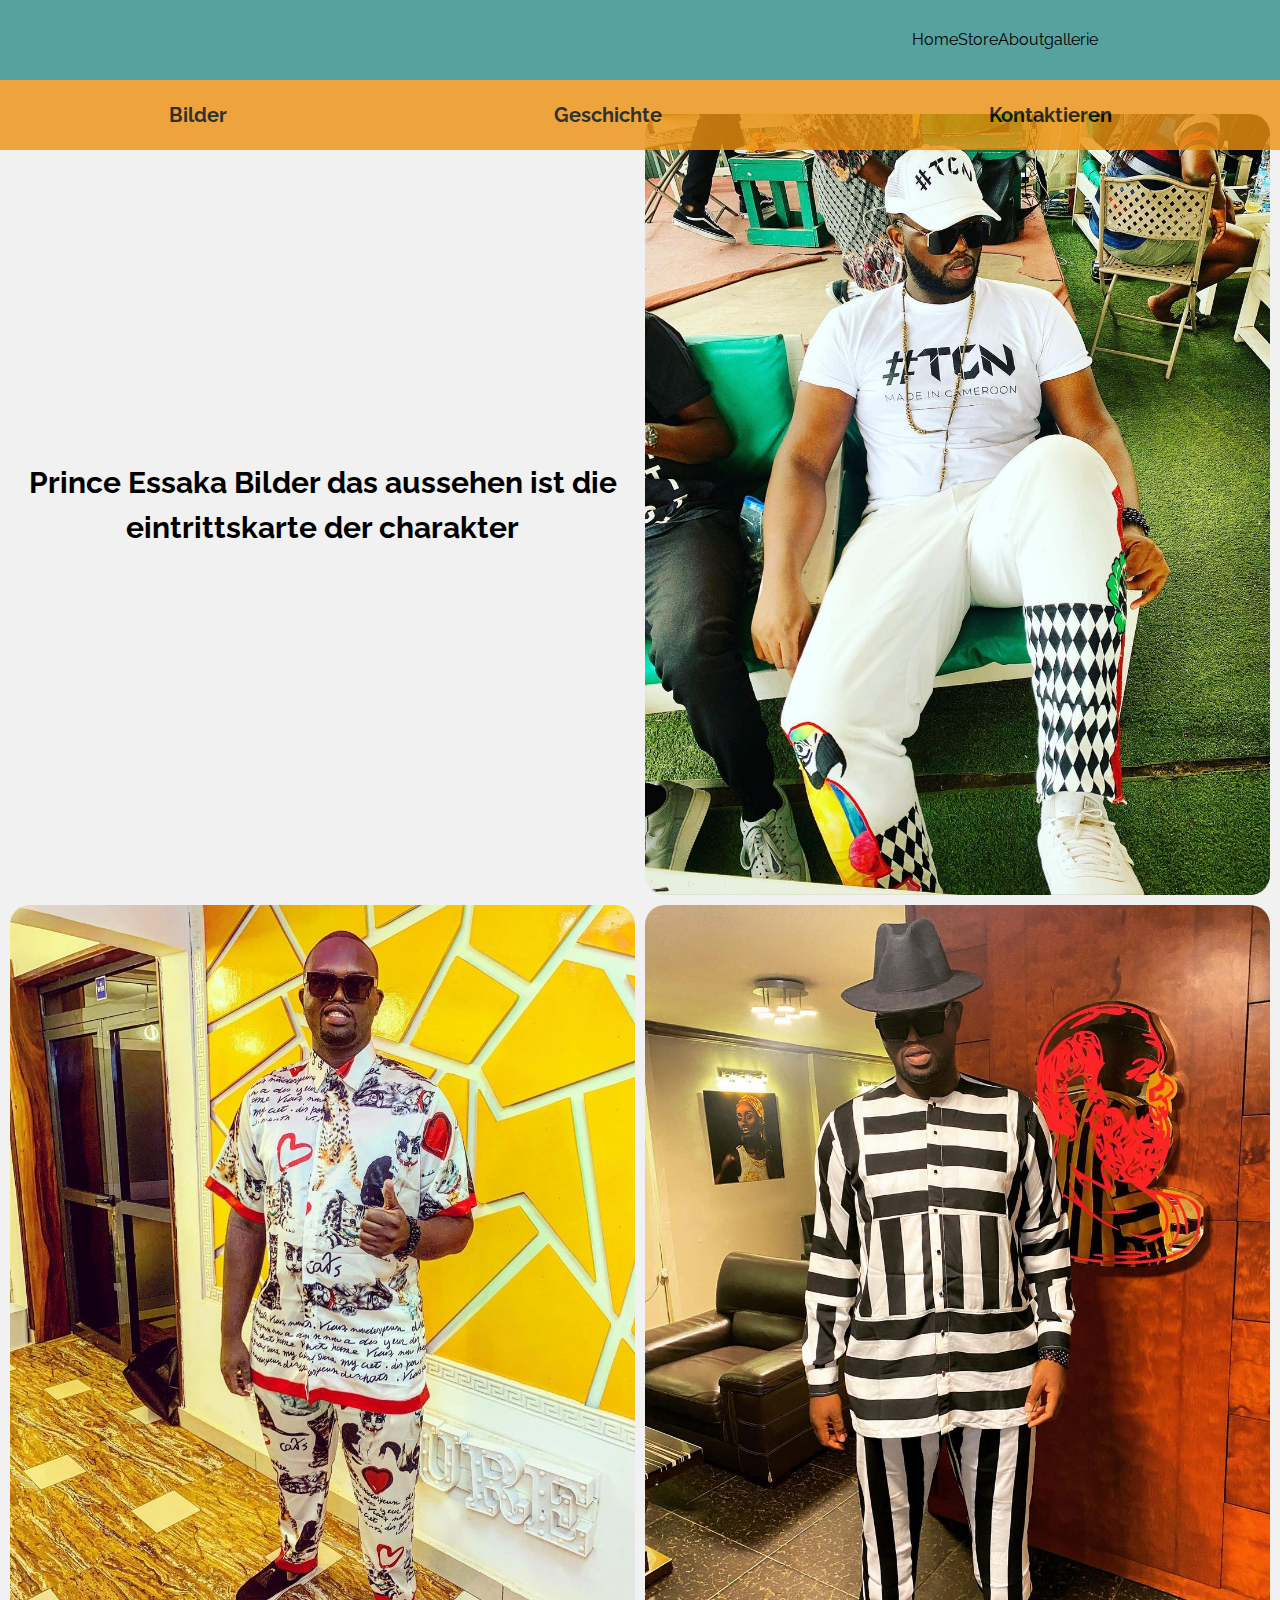
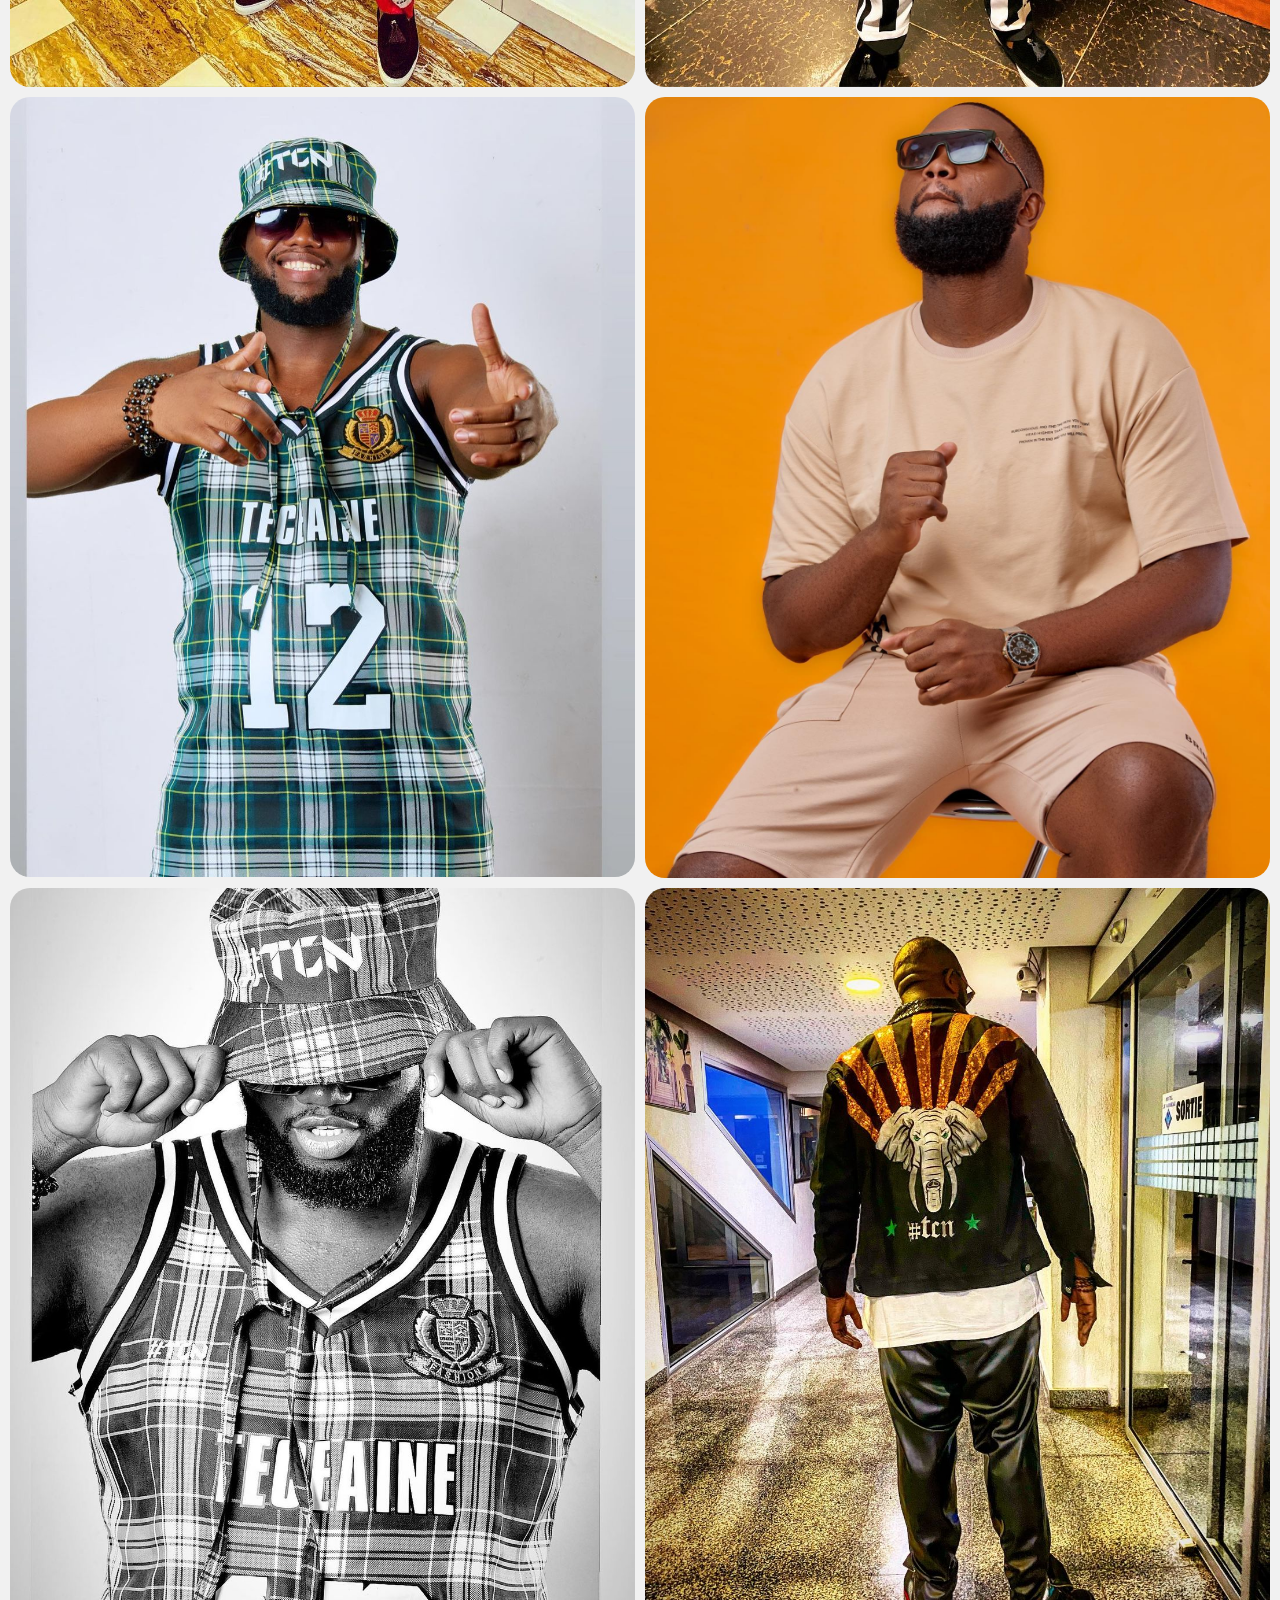
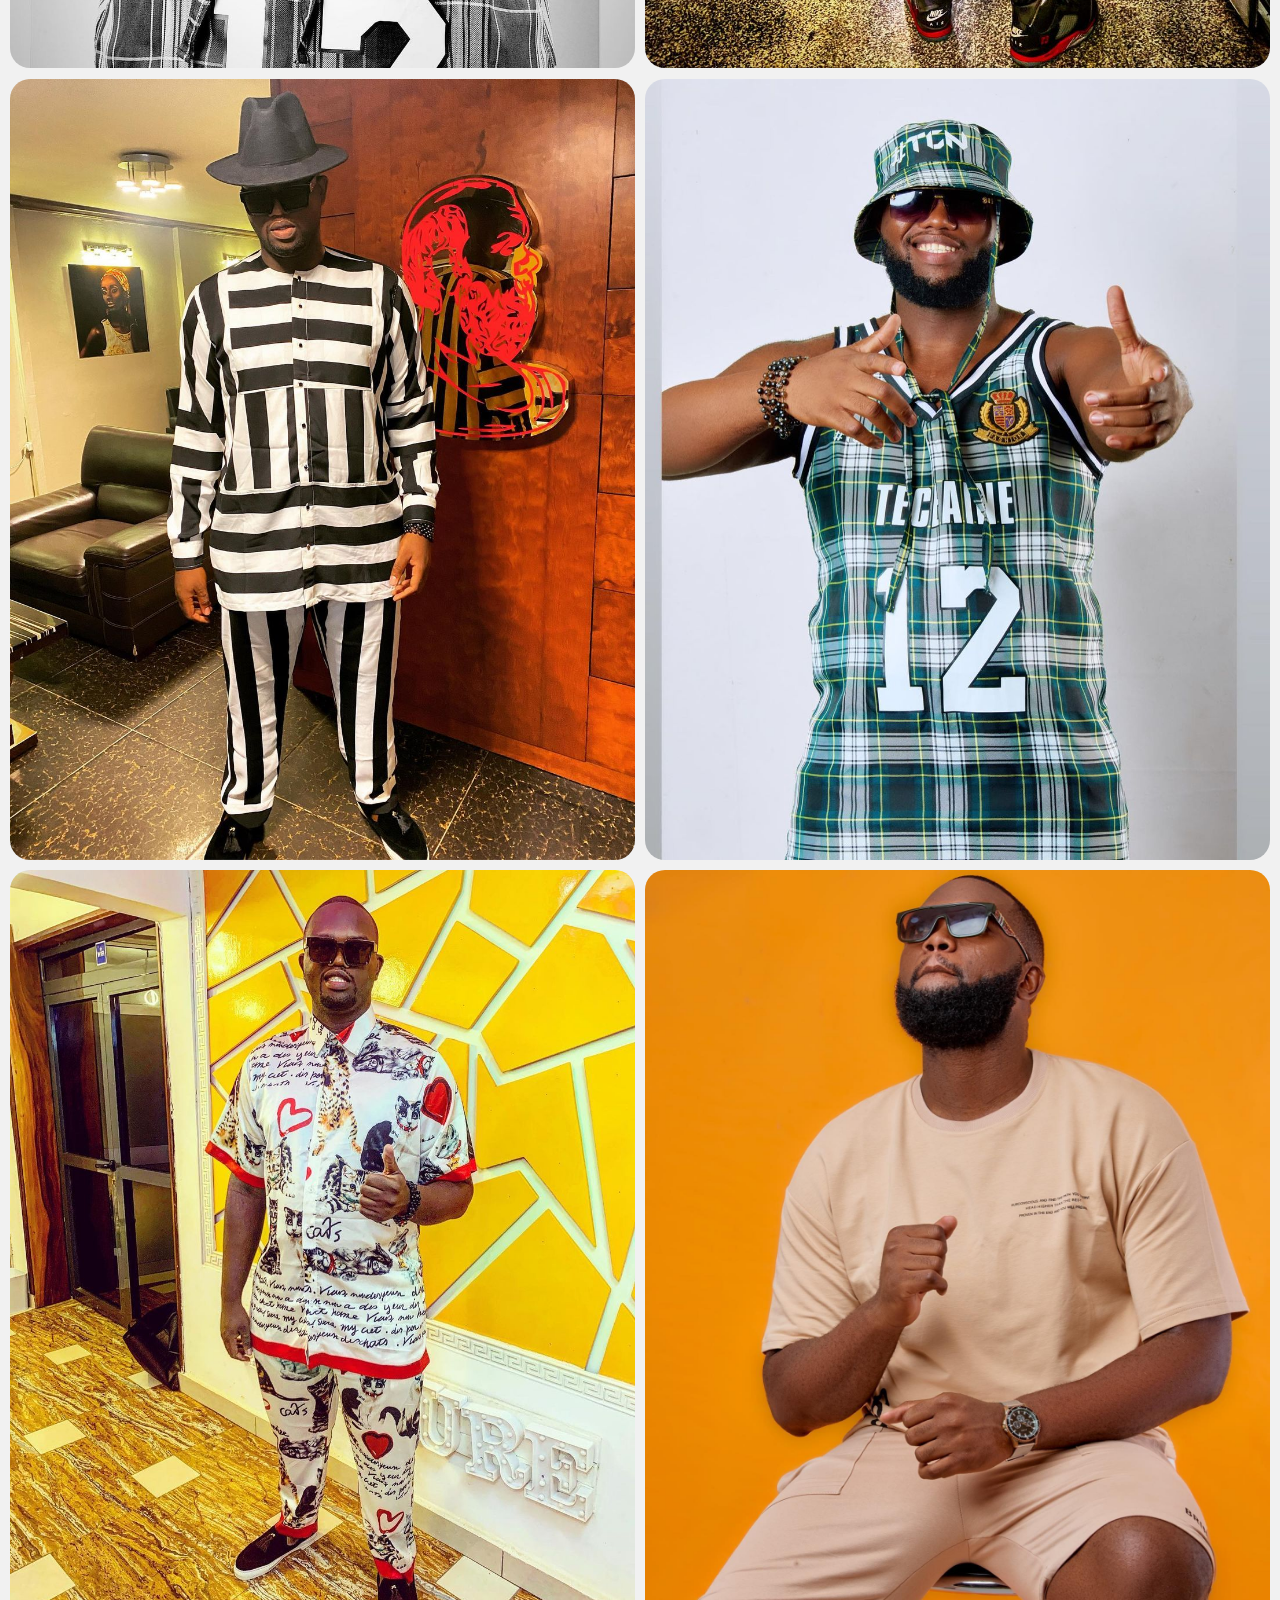
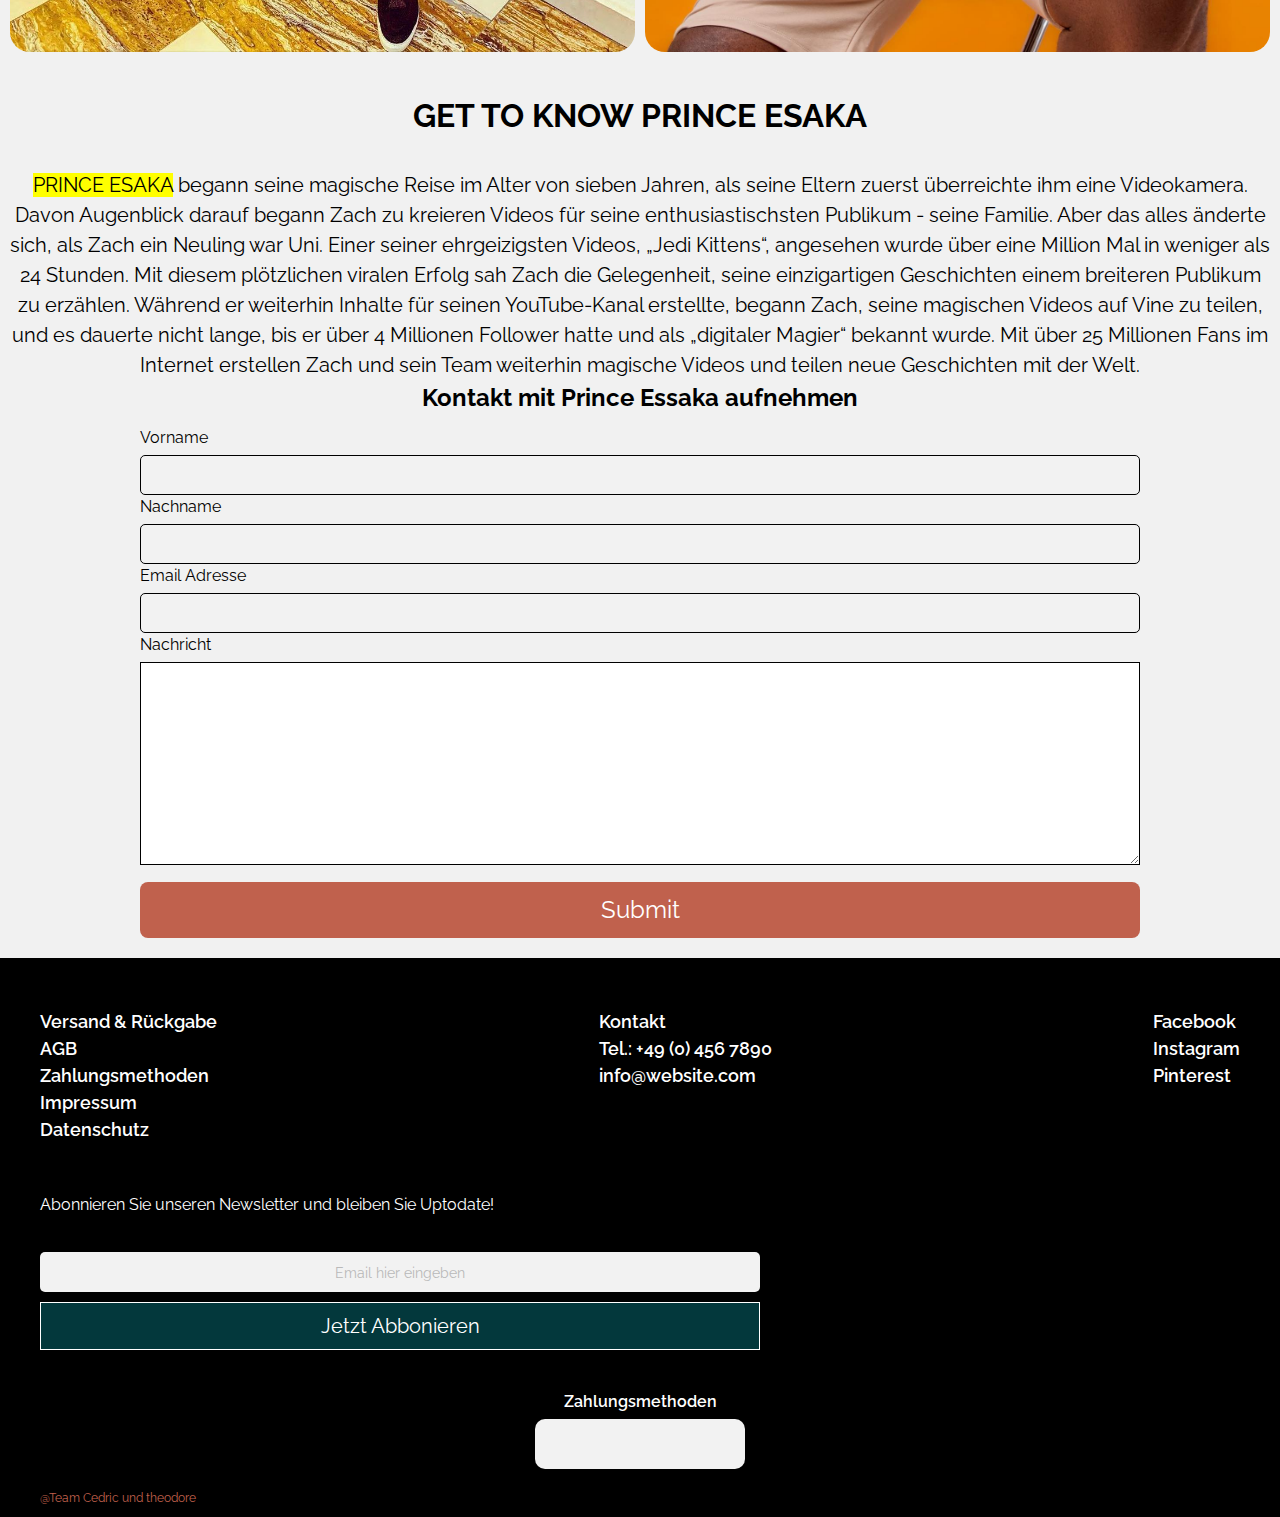
==== about.html @ e5fa183d "ma troixieme commite" ====
<!DOCTYPE html>
<html lang="en">
<head>
    <meta charset="UTF-8">
    <!-- FONT AWESOME -->
    <link rel="stylesheet" href="https://cdnjs.cloudflare.com/ajax/libs/font-awesome/6.0.0-beta3/css/all.min.css" />
    <link rel="stylesheet" href="style.css">
    <meta http-equiv="X-UA-Compatible" content="IE=edge">
    <meta name="viewport" content="width=device-width, initial-scale=1.0">
    <title>About</title>
</head>
<body>
    <!-- NAVIGATION BAR -->
    <nav>
        <div class="lindex.htmmedia/mediaplus/WhatsApp_Image_2022-06-20_at_17.20.54-removebg-preview.png" alt="">
            </a>
        </div>
        <input type="checkbox" id="checkboxClick">
        <label for="checkboxClick" class="menu-btn">
            <i class="fas fa-bars"></i>
        </label>
    <!-- NAV LINKS -->
        <ul>
            <marshall/index.html">Home</a></liStore.html">Store</a></liabout.html">About</a></ligallerie.html">gallerie</a></li>
        </ul>
    </nav>
    <div class="about-grid">
        <ul class="item nav">
            <li><a href="#bilder">Bilder</a></li>
            <li><a href="#geschichte">Geschichte</a></li>
            <li><a href="#kontakt">Kontaktieren</a></li>
        </ul>
        <div class="item first">
            <img src="/project/marshall/media/mediaplus/lui6.jpeg" alt="">
        </div>
        <div class="item bilder" id="bilder">
            <h2>Prince Essaka Bilder das aussehen ist die eintrittskarte der charakter</h2>
            <img src="media/mediaplus/l1.jpg" alt="">
            <img src="media/mediaplus/l2.jpg" alt="">
            <img src="media/mediaplus/l3.jpg" alt="">
            <img src="media/mediaplus/model8.jpg" alt="">
            <img src="media/mediaplus/lui6.jpeg" alt="">
            <img src="media/mediaplus/model9.jpg" alt="">
            <img src="media/mediaplus/model6.jpg" alt="">
            <img src="media/mediaplus/l3.jpg" alt="">
            <img src="media/mediaplus/model8.jpg" alt="">
            <img src="media/mediaplus/l2.jpg" alt="">
            <img src="media/mediaplus/lui6.jpeg" alt="">
        </div>
        <div class="item kontakt" id="kontakt">
            <div class="text" id="geschichte">
                <h1>GET TO KNOW PRINCE ESAKA</h1>
                <p>
                    <mark>PRINCE ESAKA</mark> begann seine magische Reise
                    im Alter von sieben Jahren, als seine Eltern zuerst
                    überreichte ihm eine Videokamera. Davon
                     Augenblick darauf begann Zach zu kreieren
                     Videos für seine enthusiastischsten
                     Publikum - seine Familie. Aber das alles
                     änderte sich, als Zach ein Neuling war
                     Uni. Einer seiner ehrgeizigsten
                     Videos, „Jedi Kittens“, angesehen wurde
                     über eine Million Mal in weniger als 24 Stunden. Mit diesem plötzlichen viralen Erfolg sah Zach die Gelegenheit, seine einzigartigen Geschichten einem breiteren Publikum zu erzählen. Während er weiterhin Inhalte für seinen YouTube-Kanal erstellte, begann Zach, seine magischen Videos auf Vine zu teilen, und es dauerte nicht lange, bis er über 4 Millionen Follower hatte und als „digitaler Magier“ bekannt wurde. Mit über 25 Millionen Fans im Internet erstellen Zach und sein Team weiterhin magische Videos und teilen neue Geschichten mit der Welt.
                </p>
                <h2>Kontakt mit Prince Essaka
                    aufnehmen
                </h2>
            </div>
            <div class="item formular">
                <div class="container">
                    <form>
                        <div class="form-group">
                            <label for="firstname">Vorname</label>
                            <input type="text" id="firstname" name="firstname">
                        </div>
                        <div class="form-group">
                            <label for="lastname">Nachname</label>
                            <input type="text" id="lastname" name="lastname">
                        </div>
                        <div class="form-group">
                            <label for="mail">Email Adresse</label>
                            <input type="text" id="mail" name="mail">
                        </div>
                        <div class="form-group">
                            <label for="message">Nachricht</label>
                            <textarea name="message" id="message" cols="30" rows="7"></textarea>
                        </div>
                        <button type="submit">Submit</button>
                    </form>
                </div>
            </div>
        </div>
    </div>
    <footer class="footer">
        <div class="bloc-1">
            <div class="kontakt">
                <div class="box">
                    <span>Versand & Rückgabe</span>
                    <span>AGB</span>
                    <span>Zahlungsmethoden</span>
                    <span>Impressum</span>
                    <span>Datenschutz</span>
                </div>
                <div class="box">
                    <span>Kontakt</span>
                    <span>Tel.: +49 (0) 456 7890</span>
                    <span>info@website.com</span>
                </div>
                <div class="box">
                    <span>Facebook</span>
                    <span>Instagram</span>
                    <span>Pinterest</span>
                </div>
            </div>
            <div class="mail">
                <p>Abonnieren Sie unseren Newsletter und bleiben Sie Uptodate!</p>
                <input type="text" placeholder="Email hier eingeben"><br>
                <button>Jetzt Abbonieren</button>
            </div>
            <div class="zahlungen">
                <span>Zahlungsmethoden</span>
                <ul>
                    <li>
                        <div class="icons"></div>
                    </li>
                    <li>
                        <div class="icons"></div>
                    </li>
                    <li>
                        <div class="icons"></div>
                    </li>
                </ul>
            </div>
            <span class="cp">@Team Cedric und theodore</span>
        </div>
    </footer>
</body>
</html>
---- style.css ----
/* ============ GOOGLE FONT ============ */

@import url("https://fonts.googleapis.com/css2?family=Raleway:wght@400;500;600;700&display=swap");

* {
  margin: 0 auto;
  padding: 0;
  box-sizing: border-box;
  font-family: "Raleway", sans-serif;
  line-height: 1.5em;
  max-width: 2000px;
  text-decoration: none;
  list-style-type: none;
}

/* ============ NAVBAR ============ */
nav {
  display: flex;
  /* flex-wrap: wrap; */
  width: 100%;
  height: 80px;
  align-items: center;
  /* justify-content: space-between; */
  padding: 0 48px 0 120px;
  background: #56A29E;
  position: fixed;
  z-index: 10;
}
nav .logo img{
  cursor: pointer;
  height: 100px;
  width: auto;
display: block;
}
nav .cart span,
.fa-solid{
    color: #C0614D;
    font-size: 30px;
}
nav .logo a{
    color: #D67205;
}
nav span{
    color: white;
}
nav ul {
  display: flex;
  flex-wrap: wrap;
  list-style: none;
}
nav ul li {
  margin: 0 8px;
}
nav ul li a {
  color: #f2f2f2;
  font-size: 18px;
  font-weight: 500;
  padding: 8px 16px;
  border-radius: 5px;
  letter-spacing: 2px;
  text-decoration: none;
  position: relative;
  transition: all 0.3s ease-out;
}
nav ul li a::after {
  content: "";
  position: absolute;
  left: 16px;
  bottom: 0;
  height: 3px;
  width: 55%;
  background-color: #ffffff;
  animation: navlink-bottom 0.5s ease;
  -webkit-animation: navlink-bottom 0.5s ease;
  border-radius: 2px;
  -webkit-border-radius: 2px;
  -moz-border-radius: 2px;
  -ms-border-radius: 2px;
  -o-border-radius: 2px;
  display: none;
}
nav ul li:hover a::after {
    display: block;
}
@keyframes navlink-bottom {
  from {
    width: 0%;
  }

  to {
    width: 55%;
  }
}

/* active link */

nav ul li a.active,
nav ul li a:hover {
  color: #ffffff;
}
nav ul li a.active::after,
nav ul li a:hover::after {
  display: block;
}
nav .menu-btn i {
  color: #EE9110;
  font-size: 32px;
  cursor: pointer;
  display: none;
}
input[type="checkbox"] {
  display: none;
}
@media (max-width: 1000px) {
  nav {
    padding: 0;
  }
}
/* menu anzeigen*/
@media (max-width: 920px) {
  nav .menu-btn i {
    display: block;
  }
  #checkboxClick:checked ~ .menu-btn i:before {
    content: "\f00d";
  }
  nav ul {
    position: fixed;
    top: 80px;
    right: -100%;
    padding-top: 100px;
    background: rgb(255, 255, 255);
    height: 100vh;
    width: 100%;
    text-align: center;
    display: block;
    transition: all 0.3s ease-;
  }
  #checkboxClick:checked ~ ul { 
    right: 0;
    z-index: 4;
  }
  nav ul li {
    width: 100%;
    margin: 40px 0;
  }
  nav ul li a {
    width: 100%;
    margin-right: -100%;
    display: block;
    font-size: 20px;
    transition: 0.6s;
  }
  #checkboxClick:checked ~ ul li a {
    margin-right: 0px;
  }
  nav ul li a {
    color: #000000;
    font-weight: 700;
    font-size: 24px;
  }
  nav ul li a.active,
  nav ul li a:hover {
    background: none;
    color: #e90162;
  }
}
/* ============ Header ============ */
header .titel{
    color: white;
    display: block;
    line-height: 30px;
}
header .titel .ti{
    font-size: 30px;
}
header{
    padding-top: 80px;
    height: auto;
}
/* ============ Titel SECTION ============ */
.content h1{
    font-size: 50px;
}
.content button{
    cursor: pointer;
    display: block;
    padding: 5px 10px;
    border: none;
    border-radius: 50px;
    font-weight: 600;
    margin-top: 15px;
}
.content button:hover{
    color: white;
    background-color: #56A29E;
    transition: 0.4s ease-in-out;
}
.content {
    background: url(media/mediaplus/lui4.jpeg) no-repeat;
    background-size: cover;
    text-align: center;
    height: 80vh;
    display: flex;
    align-items: center;
    justify-content: center;
    width: 100%;
    padding: 0 30px;
    color: white;
  }
  .content div {
    font-size: 53px;
    font-weight: 700;
    text-transform: capitalize;
  }
/* ============ main-indexSeite ============ */
.index-grid .none{
    display: none;
}
.index-grid .first span{
    color: #EE9110;
}
.index-grid img{
    vertical-align: middle;
}
.index-grid .flex img{
    margin-top: 25px;
}
.index-grid{
    background: #f1f1f1;
    /* background-color: #EE9110; */
    display: grid;
    grid-template-columns: 1fr;
    /* grid-template-rows: 320px 250px 200px 250px; */
    /* grid-template-rows: 1fr 1fr 400px; */
}
.index-grid .first img{
    width: 100%;
}
.index-grid .first .text{
    padding: 42px 28px;
    /* background: #EE9110; */
    margin: 0;
}
.index-grid .text1{
    background-color: #369ea5;
    color: white;
}
.index-grid .btn1{
    color: white;
    background-color: #EE9110;
    border-radius: 6px;
}
.index-grid .btn3{
    color: white;
    border-radius: 6px;
}
.index-grid .text3{
    color: white;
    background-color: #EE9110;
}
.index-grid .btn2{
    color: white;
    border-radius: 6px;
}
.index-grid .first h3{
    font-size: 21px;
}
.index-grid .first p{
    margin: 12px 0 25px;
    font-size: 12.6px;
}
.index-grid .first .bilder{
    display: grid;
    grid-template-columns: 1fr 1fr;
    gap: 10px;
    margin: 20px 0 20px;
}
.index-grid .first h4{
    padding: 10px 30px 30px;
    font-size: 20px;
    background: #56A29E;
    width: 100vw;
}
.index-grid .first .bilder img{
    height: 100px;
    object-fit: cover;
}
.index-grid a{
    color: black;
    font-size: 12.6px;
    background-color: #56A29E;
    cursor: pointer;
    padding: 8px 10px;
}
.index-grid .newsletter{
    display: flex;
    flex-direction: column;
    padding: 28px 14px;
    width: 100vw;
    margin: auto;
}
.index-grid .email-box{
    display: flex;
    align-items: center;
    justify-content: center;
}
.index-grid .form-box{
    padding: 10px;
    border-radius: 5px;
    display: flex;
    align-items: center;
    justify-content: center;
}
.index-grid .form-box input{
    font-size: 18px;
    color: #000000;
    padding: 12px 10px;
    border: none;
    outline: none;
    background: #ececec;
}
.index-grid .form-box button{
    font-size: 20px;
    color: #fff;
    padding: 10px;
    border: none;
    border-radius: 5px;
    background: #D67205;
    cursor: pointer;
    transition: .03s;
    margin: 15px 0;
}
/* ============ Footer ============ */
footer{
    color: white;
    background: black;
}
footer .bloc-1{
    display: flex;
    flex-direction: column;
    padding: 30px 0 0 0;
}footer .kontakt span{
    display: block;
}
footer .kontakt{
    display: flex;
    flex-direction: column;
    margin: 0 40px;
}
footer .kontakt .box{
    margin: 20px 0;
    justify-content: flex-start;
    display: block;
    font-weight: 600;
}
footer input{
    padding: 8px;
    width: 100%;
    border: 2px solid white;
    background: inherit;
    color: white;
    font-size: 17px;
    margin: 35px 0 10px 0;
}
footer button{
    padding: 8px;
    width: 100%;
    margin-bottom: 40px;
}
footer .mail{
    margin: 0 40px;
}
footer .cp{
    margin: 0 0 10px 40px;
    font-size: 12px;
    color: #C0614D;
}
footer .zahlungen ul{
    background: #f2f2f2;
    margin: 0 0 20px 0;
    border-radius: 10px;
}
footer .zahlungen span{
    text-align: center;
    display: block;
    color: white;
    font-weight: 600;
    margin: 0 0 5px 0;
}
footer .zahlungen ul{
    display: flex;
    flex-direction: row;
}
footer .zahlungen .icons:first-child{
    background: url(/project/marshall/media/Icons_Zahlunng/paypal.png);
    height: 50px;
    width: 50px;
    background-size: cover;
    margin: 0 10px;
}

.main-grid .bloc1{
    min-height: 300px;
}
.main-grid .bloc1 .bg-image {
    position: relative;
    background: #333
      url("/media/taras-chernus-7yKhUCkGzGM-unsplash.jpg");
    background-position: center;
    background-repeat: no-repeat;
    background-size: cover;
    width: 100%;
    height: 300px;
  }

  #sectionAa{
      padding: 2em 1em 1em;
  }
  #sectionBb{
      padding: 2em 1.9em 1em;
      text-align: center;
  }
  #sectionAa ul {
    list-style: none;
    margin: 0;
    padding: 0;
  }
  #sectionAa li {
    margin-bottom: 1em;
    background: #fff;
    color: #333;
  }
  hr{
      width: 20%;
      border: 1px solid black;
  }
  
  .karte-content {
    padding: 1.5em;
  }
  #sectionAa img, 
  #sectionBb img, 
  #sectionc img{
    display: block;
    width: 100%;
    height: auto;
    border-radius: 10px;
  }
  #sectionBb button{
      padding: 10px;
      width: 80%;
      background: #03383C;
      color: white;
      font-size: 20px;
      letter-spacing: 2px;
      cursor: pointer;
      border: none;
      border-radius: 10px;
  }
  /* #sectionBb img:hover{
    transform: scale(1.3);
  } */

  #sectionBb .item-content{
      margin: 0 0 25px 0;
  }

/* -- section C -- */
#sectionc .titel{
    padding: 1.5em 1.8em;
    width: 100%;
    font-size: 23px;
    text-transform: uppercase;
    font-weight: 600;
    text-align: center;
    color: white;
    background-color: #03383C;
}
#sectionc span{
    color: #C0614D;
}
#sectionc a{
    color: white;
}
#sectionc .none{
    display: none;
}

/* ============ shop ============ */
.box-shop{
    background-color: #f1f1f1;
    display: grid;
    grid-template-columns: 1fr;
    text-align: center;
    padding: 120px 5px 0 5px;
}
.box-shop .item img{
    height: 400px;
    width: auto;
    text-align: center;
    object-fit: cover;
    width: 100%;
    cursor: pointer;
}
.box-shop .item:last-child{
    padding: 13px;
    background-color: #03383C;
    color: white;
    font-weight: 600;
    letter-spacing: 1px;
}
.box-shop .item span{
    color: #C0614D;
}
/* ============ About ============ */
.about-grid .item{
    background-color: #f1f1f1;
}
.about-grid{
    padding-top: 80px;
    display: block;;
}
.about-grid .nav{
    display: flex;
    padding: 20px 5px;
    font-weight: 600;
    font-size: 20px;
    position: fixed;
    width: 100%;
    background-color: #EE9110;
    opacity: 0.8;
}
.about-grid a{
    color: black;
    cursor: pointer;
}
.about-grid .text{
    text-align: center;
    padding: 10px;
}
.about-grid .text h1{
    margin-top: 20px;
}
.about-grid .text p{
    font-size: 20px;
    margin-top: 30px;
}
.about-grid label{
    color: black;
}
.about-grid .formular{
    padding: 0 15px;
}
.about-grid .formular input{
    width: 70%;
}
.about-grid .formular{
    padding: 0 15px;
}
.about-grid .form-group input,
.about-grid .form-group textarea,
.about-grid  select{
    width: 100%;
    padding: 6px;
    font-size: 18px;
    border: 1px solid black;
    margin-top: 5px;
}
.about-grid textarea{
    resize: vertical;
}
.about-grid button[type="submit"]{
    width: 100%;
    border: none;
    outline: none;
    font-size: 24px;
    padding: 10px;
    background-color: #C0614D;
    color: white;
    border-radius: 8px;
    margin-top: 10px;
    margin-bottom: 20px;
}
.about-grid .first img{
    height: auto;
    width: 100%;
}
.about-grid .bilder{
    display: flex;
    flex-direction: column;
    padding: 10px;
}
.about-grid .bilder img{
    height: auto;
    width: 100%;
    max-width: 100%;
    margin: 10px auto;
    border-radius: 20px;
}
.about-grid .bilder h2{
    margin: 20px auto;
    display: block;
}

/* shop Seite */
.container-shop-titel .item1{
    font-size: 50px;
    font-weight: 600;
    display: block;
    margin: 2px 0 0 0;
    padding: 30px;
    text-align: center;
}
.container-shop-titel{
    background-color: rgb(161, 161, 86);
    height: 600px;
    padding-top: 220px;
}
.container-shop{
    padding-top: 120px;
    padding: 120px 10px 0 10px;
    color: black;
}
.container-shop h2{
    display: block;
    text-align: center;
    text-transform: uppercase;
    margin-bottom: 30px;
}
.container-shop .shop-items{
    display: grid;
    grid-template-columns: 1fr;
    grid-template-rows: repeat(4,1fr);
    gap: 5px;
}
.container-shop .shop-item img{
    height: 350px;
    width: 100%;
    max-width: 101%;
    object-fit: cover;
    border-radius: 10px;
}
.shop-item .shop-item-price,
.shop-item .shop-item-name{
    text-align: center;
    display: block;
    margin: 10px 0;
    font-weight: 600;
}
.container-shop .shop-item-button,
.btn-purchase{
    display: block;
    padding: 8px 15px;
    background-color: #C0614D;
    border: none;
    border-radius: 10px;
    cursor: pointer;
    margin-bottom: 15px;
    margin-top: 5px;
}
.cart-row{
    display: flex;
}
.cart-item {
    width: 45%;
}
.cart-header {
    font-weight: bold;
    font-size: 1.25em;
    color: #333;
}
.cart-total{
    display: block;
    text-align: center;
    margin: 20px;
}
.cart-column {
    display: flex;
    align-items: center;
    border-bottom: 1px solid black;
    margin-right: 1.5em;
    padding-bottom: 10px;
    margin-top: 10px;
}
.cart-quantity {
    width: 30%;
}
.container-shop .box a{
    color: white;
}
.container-shop .box{
    display: block;
    background-color: #06545a;
    color: #fff;
    padding: 5px 0;
    font-size: 20px;
    margin-top: 15px;
    margin-bottom: 15px;
    max-width: 45%;
    border-radius: 10px;
}
.box-shop .item{
    margin-bottom: 20px;
}
.box-shop .item hr{
    margin-top: 5px;
    margin-bottom: 5px;
}
.box-shop .item span{
    display: block;
    margin-bottom: 5px;
    font-weight: 600;
}
.box-shop button{
    display: block;
    cursor: pointer;
    background-color: #C0614D;
    padding: 8px 15px;
    border: none;
    border-radius: 10px;
    font-weight: 600;
}

#body-store{
    background-color: #f1f1f1;
}
.container-shop-backgr{
    background-color: #b9d3d4;
}
/* gallerie */

/* a propos */
.content-large3{
    display: flex;
}
.content-large3 .content{
    padding: 5px;
    color: white;
    font-size: 10px;
    height: 100%;
    background-color: #037981;
}

/* chekout */
.checkout-body{
    height: 100vh;
    width: 100%;
    display: flex;
    justify-content: center;
    align-items: center;
    flex-direction: column;
    padding: 500px 10px 350px 10px;
}
.step-check{
    background-color: rgb(0, 132, 255);
    height: 30px;
    width: 30px;
    border-radius: 30px;
    margin-bottom: 1rem;
    position: relative;
    background-position: center;
    background-repeat: no-repeat;
    background-size: 60%;
}
.progress-step-container:nth-of-type(3) .step-check::after{
    display: none;
}
.progress-step-container:nth-of-type(3) .step-check{
    background-image: none;
    background-color: white;
    border: 2px solid grey;
}
.progress-step-container:nth-of-type(2) .step-check::after{
    background-color: grey;
    display: none;
}
.progress-step-container:nth-of-type(2) .step-check{
    background-image: none;
    background-color: white;
    border: 2px solid rgb(0, 132, 255);
}
.step-check::after{
    content: "";
    width: 15vw;
    height: 2px;
    background-color: inherit;
    position: absolute;
    top: 50%;
    right: 0;
    transform: translateX(100%) translateY(-50%);
    display: none;
}
.form-container{
    width: 60%;
    margin-top: 6rem;
    display: flex;
    justify-content: flex-start;
    align-items: flex-start;
    flex-direction: column;
    text-align: center;
}
.form-title{
    font-size: 20px;
    display: block;
    text-align: center;
    margin-bottom: 2.5rem;
    font-weight: 600;
    opacity: 0.8;
}
.checkout-form{
    display: flex;
    justify-content: center;
    align-items: flex-start;
    flex-direction: column;
    width: 100%;
}
.input-line{
    display: flex;
    justify-content: center;
    align-items: flex-start;
    flex-direction: column;
    margin-bottom: 1rem;
    width: 100%;
}
label{
    font-size: 16px;
    color: rgb(102, 98, 98);
    margin-bottom: 0.5rem;
}
input[type="text"]{
    width: 100%;
    height: 40px;
    padding: 0 10px;
    background-color: #f2f2f2;
    border-radius: 5px;
    border: none;
    font-size: 18px;
}
input[type="text"]::placeholder{
    font-size: 14px;
    color: #b9b9b9;
}
.step-title{
    color: grey;
}
.input-container{
    display: flex;
    justify-content: space-between;
    align-items: center;
    width: 100%;
}
.input-container .input-line{
    width: 48%;
}
input[type="button"]{
    background-color: #03383C;
    color: white;
    font-weight: 500;
    font-size: 18px;
    height: 50px;
    padding: 0 30px;
    border: none;
    border-radius: 5px;
    cursor: pointer;
    margin-bottom: 40px;
    margin-top: 10px;
}
input[type="button"]:hover{
    background-color: #037981;
    transition: ease-in-out;
}
/* kontakt  */
.kontakt-grid{
    display: grid;
    grid-template-columns: 1fr;
    padding-top: 80px;
}
.kontakt-grid h1{
    margin-top: 25px;
    text-align: center;
}
.kontakt-grid p{
    margin-bottom: 25px;
}
.kontakt-grid .bilds{
    padding-bottom: 40px;
    text-align: center;
}
.kontakt-grid .btn{
    border: none;
    padding: 12px;
    background-color: #369ea5;
    border-radius: 10px;
}
.kontakt-grid .bg-image{
    background: #333 url(/media/mountain-7279430_1920.jpg);
    background-position: center;
    background-repeat: no-repeat;
    background-size: cover;
    width: 100%;
    height: 270px;
    position: absolute;
    z-index: -1;
}
.kontakt-grid .bilds h1,a{
    color: white;
    font-weight: 700;
    margin-top: 50px;
}
.kontakt-grid .form a{
    color: black;
}
.kontakt-grid .form p{
    color: black;
}
.kontakt-grid .form{
    padding: 10px;
}
.kontakt-grid .form h3{
    margin-top: 30px;
}
/* gallerie icons */
.gallerie-grid{
    padding-top: 80px;
    /* background-color: #fff2e1; */
}
.gallerie-grid ul{
    display: flex;
    justify-content: space-around;
}
.gallerie-grid .icons a{
    font-size: 40px;
    margin: 50px 0;
    cursor: pointer;
}
.fa-youtube{
    color: red;
}
.fa-facebook-f{
    color: rgb(62, 62, 163);
}
.fa-twitter{
   color: rgb(163, 163, 228);
}
.fa-instagram{
   color: rgb(58, 6, 110);
}
.gallerie-grid .icons hr{
    width: 90%;
    opacity: 0.3;
}
.gallerie-grid .container{
    width: 100%;
    /* background: #1c99a1; */
    margin: 80px auto;
}
.gallerie-grid .container h1{
    padding: 0 0 40px 0;
    text-align: center;
    /* color: #fff; */
    color: black;
}
.gallerie-grid .feature-img{
    width: 90%;
    margin: auto;
    position: relative;
    border-radius: 6px;
    overflow: hidden;
}
.small-img-row{
    margin-left: 100px;
}
.small-img-row{
    display: flex;
    background: #efefef;
    margin: 20px auto;
    align-items: center;
    border-radius: 6px;
    overflow: hidden;
    width: 90%;
    /* flex-direction: column;
    text-align: center; */
}
.small-img{
    position: relative;
    height: 97px;
}
.small-img img{
    width: 150px;
}
.small-img-row p{
    margin-left: 20px;
    color: #707070;
    font-weight: 600;
    font-size: 15px;
    line-height: 22px;
}
.gallerie-grid .row{
    padding-bottom: 10px;
}
.gallerie-grid .play-btn{
    width: 60px;
    position: absolute;
    left: 50%;
    top: 50%;
    transform: translate(-50%,-50%);  /* https://www.w3schools.com/cssref/css3_pr_transform.asp */
    cursor: pointer;
}
.small-img .play-btn{
    width: 35px;
}
.video-player{
    width: 95%;
    position: absolute;
    left: 50%;
    top: 50%;
    transform: translate(-50%,-50%);  /* https://www.w3schools.com/cssref/css3_pr_transform.asp */
    cursor: pointer;
    margin-top: 50vh;
}
.close-btn{
    position: absolute;
    top: 10px;
    right: 10px;
    width: 30px;
    cursor: pointer;
}

::-webkit-scrollbar{
    width: 20px;
}
::-webkit-scrollbar-track{
    background: #EE9110;
}
::-webkit-scrollbar-thumb{
    background: #56A29E;
}


/* Media Querie */
.gallerie-grid{
    background-color: #d8c0a8;
}
@media (min-width: 800px) {
    .index-grid .newsletter{
        display: flex;
        flex-direction: row;
        align-items: center;
    }
    .index-grid .newsletter h3{
        font-size: 25px;
    }
    .index-grid .flex img{
        margin: 0 10px;
    }
    .index-grid .first .bilder{
        gap: 5px;
        grid-template-columns: 1fr 1fr 1fr 1fr;
        grid-template-rows: 1fr;
    }
    .index-grid .first p{
        font-size: 12px;
        font-weight: 600;
    }
    .index-grid .first h4{
        font-size: 25px;
        padding: 10px 30px 25px;
        text-align: center;
        color: white;
    }
    .index-grid .first .recht{
        padding: 15px;
    }
    .index-grid .first3{
        display: flex;
    }
    .index-grid .first2 img{
        height: auto;
    }

    .gallerie-grid .col{
        flex-basis: 50%;
        min-width: 250px;
    }
    .gallerie-grid .row{
        display: flex;
        align-items: center;
        /* flex-wrap: wrap; */
    }
    .about-grid .bilder h2{
        /* margin-top: 150px; */
        margin: auto 0;
        text-align: center;
        font-size: 30px;
    }
    .about-grid .bilder img{
    margin: 0;
    }
    .about-grid .bilder{
        display: grid;
        grid-template-columns: 1fr 1fr;
        grid-template-rows: 1fr 1fr 1fr 1fr;
        gap: 10px;
    }
    .about-grid form{
        width: 80%;
    }
    /* article */
    .titel button{
        padding: 10px 20px;
    }
    .article{
        display: grid;
        grid-template-columns: 1fr 1fr;
        grid-template-rows: repeat(2,550px);
        gap: 10px;
        padding: 0 10px;
        margin-top: 40px;
        width: 100%;
        padding-bottom: 20px;
    }
    .article button{
        padding: 8px 30px;
        font-weight: 600;
    }
    /* checkout */
    .progress-checkout-container{
        display: flex;
        flex-direction: row;
    }
    .step-check{
        margin: 0 80px;
    }
    .step-title{
        text-align: center;
        display: block;
        margin-top: 10px;
    }   
    .checkout-body{
        padding: 10px 10px 0px 10px;
    }
    input[type="button"]{
        margin-top: 40px;
        margin-bottom: 40px;
    }

    .content-large3 .content{
        height: 168%;
        font-size: 20px;
    }
    nav {
        padding: 0;
    }
    nav .logo {
        margin: 0 80px;
    }
    #sectionBb button{
        padding: 10px;
        width: 50%;
        cursor: pointer;
    }
    #sectionBb button{
        background-color: #C0614D;
        color: wh   ite;
    }
    #sectionBb button a{
        color: white;
    }
    #sectionBb button:hover{
        background-color: #03383C;
        border: 1px solid white;
        color: white;
        transition: 0.6s ease-in-out;
    }
    #sectionAa img, 
    #sectionBb img{
      display: block;
      width: 90%;
      height: auto;
      border-radius: 10px;
    }
    #sectionAa .karte-content p{
        margin: 15px;
        font-weight: 600;
    }
    #sectionc .titel{
        min-height: 250px;
        font-size: 40px;
    }
    #sectionc .img{
        display: flex;
        flex-direction: row;
    }

    /* Footer */
    footer .kontakt{
        display: flex;
        flex-direction: row;
        justify-content: space-between;
        margin-bottom: 30px;
        font-size: 18px;
    }
    .mail input,
    .mail button{
        width: 60%;
        text-align: center;
    }
    .mail button{
        font-size: 20px;
        cursor: pointer;
        background: #03383C;
        color: white;
        border: 1px solid white;
    }
    hr{
        width: 10%;
        border: 1px solid white;
    }
    .main-grid{
        background-color: #06545a;
        color: white;
    }
    .karte{
        background: #06545a;
        color: white;
    }
    .main-grid .bloc1{
        display: flex;
        flex-direction: column;
    }
    .main-grid #sectionAa ul{
        display: flex;
        flex-direction: row;
    }
    .karte {
        padding: 1.5em;
        height: 21vh;
      }
    .box-shop{
        grid-template-columns: 1fr 1fr;
        grid-template-rows: repeat(7, 1fr);
        gap: 10px;
        padding: 0 10px;
        padding-top: 120px;
    }
    .box-shop .item:last-child{
        grid-column: 1 / 3;
        grid-row: 7 / 8;
        padding: 80px;
        font-size: 25px;
        text-align: center;
    }
    .box-shop .item-content{
        position: relative;
    } 
    .box-shop hr{
        width: 10%;
        border: 1px solid  black;
    }
    .container-shop .shop-items{
        display: grid;
        grid-template-columns: 1fr 1fr;
        grid-template-rows: repeat(3,1fr);
        gap: 5px;
    }
    .menu-btn .fa-bars{
        position: absolute;
        right: 100px;
        top: 35px;
    }
}
@media (min-width: 1000px){
    .index-grid .newsletter{
        width: 100vw;
        
    }
    .index-grid .first .bilder{
        gap: 5px;
        grid-template-columns: repeat(5,1fr);
        grid-template-rows: 1fr;
    }
    .index-grid .first2{
        display: grid;
        grid-template-columns: 1fr 1fr ;
        grid-template-rows: 1fr;
    }
    .index-grid .first .flex{
        display: flex;
        flex-direction: column;
        justify-content: space-around;
    }
    .content .titel h1{
        font-size: 120px;
    }
    .content .titel .ti{
        font-size: 40px;
    }
    .titel button{
        padding: 15px 40px;
        font-size: 20px;
    }
    .article{
        display: grid;
        grid-template-columns: 1fr 1fr;
        grid-template-rows: repeat(2,670px);
        padding: 0 10px;
    }    
    .content .titel h1{
        font-size: 120px;
    }
    .content .titel .ti{
        font-size: 40px;
    }
    .titel button{
        padding: 15px 40px;
        font-size: 20px;
    }
    .article{
        display: grid;
        grid-template-columns: 1fr 1fr;
        grid-template-rows: repeat(2,670px);
        padding-bottom: 20px;
    }
    .article button{
        padding: 8px 30px;
        margin-top: 10px;
    }
    .karte-content {
        padding: 1.5em 1.5em 1.5em 2.1em;
    }
    .main-grid .bloc1{
        display: flex;
        flex-direction: column;
    }
    .main-grid #sectionAa ul{
        display: flex;
        flex-direction: row;
    }
    .karte {
        padding: 1.5em;
        height: 21vh;
      }
      #sectionBb .item-content{
        margin-top: 30px;
    }
    .container-shop .shop-items{
        display: grid;
        grid-template-columns: 1fr 1fr 1fr;
        grid-template-rows: repeat(2,1fr);
        gap: 10px;
    }
}
@media (min-width: 1200px){
    .article{
        display: grid;
        grid-template-columns: 1fr 1fr;
        grid-template-rows: repeat(2,810px);
        padding: 0 10px;
    } 
    #sectionBb .item{
        margin-top: 100px;
    }
    .box-shop{
        grid-template-columns: 1fr 1fr 1fr;
        grid-template-rows: repeat(5, 1fr);
        gap: 10px;
    }
    .box-shop .item:last-child{
        grid-column: 1 / 4;
        grid-row: 5 / 6;
        padding: 50 auto;
        font-size: 30px;
    }
}
@media (min-width: 1870px){
    #sectionBb .item{
        margin-top: 500px;
    }
}
@media (min-width: 1300px){
    .article{
        display: grid;
        grid-template-columns: 1fr 1fr;
        grid-template-rows: repeat(2,870px);
        padding: 0 10px;
    } 
}
@media (min-width: 1100px){
    #sectionBb .item{
        margin-top: 50px;
    }
}
@media (min-width: 1500px){
    .index-grid .newsletter{
        max-width: 70vw;
        padding: 0 40px;
    }
    .index-grid .first p{
        font-size: 25px;
    }
    .index-grid .first h3{
        font-size: 28px;
    }
    .index-grid .first h4{
        font-size: 35px;
    }
    .index-grid .first a{
        padding: 13px 17px;
    }
    .about-grid .bilder h2{
        width: 80%;
    }
    .about-grid .bilder{
        display: grid;
        grid-template-columns: 1fr 1fr 1fr;
        grid-template-rows: 1fr 1fr 1fr;
        gap: 10px;
    }
    .about-grid .text{
        width: 80%;
    }
    #sectionBb .item{
        margin-top: 130px;
    }
    .article{
        display: grid;
        grid-template-columns: 1fr 1fr;
        grid-template-rows: repeat(2,990px);
        padding: 0 10px;
    }     
    .progress-checkout-container{
        margin-top: 90px;
    }

}
@media (min-width: 2000px){
    .karte-content {
        padding: 1.5em 1.5em 1.5em 5.1em;
      }
      .main-grid .bloc1{
        display: flex;
        flex-direction: column;
    }
    .main-grid #sectionAa ul{
        display: flex;
        flex-direction: row;
    }
    .karte {
        padding: 1.5em;
        font-size: 25px;

      }
      #sectionBb .item{
          margin-top: 250px;
      }
      .content div {
        font-size: 90px;
        font-weight: 700;
        text-transform: capitalize;
      }
      .main-grid .bloc1 .bg-image {
        height: 600px;
      }
      #sectionBb{
        padding: 2em 1.9em 1em;
        text-align: center;
        font-size: 30px;
    }
    #sectionBb .item-content{
        margin-top: 30px;
    }
    .article{
        display: grid;
        grid-template-columns: 1fr 1fr;
        grid-template-rows: repeat(2,1350px);
        padding: 0 10px;
    }
}
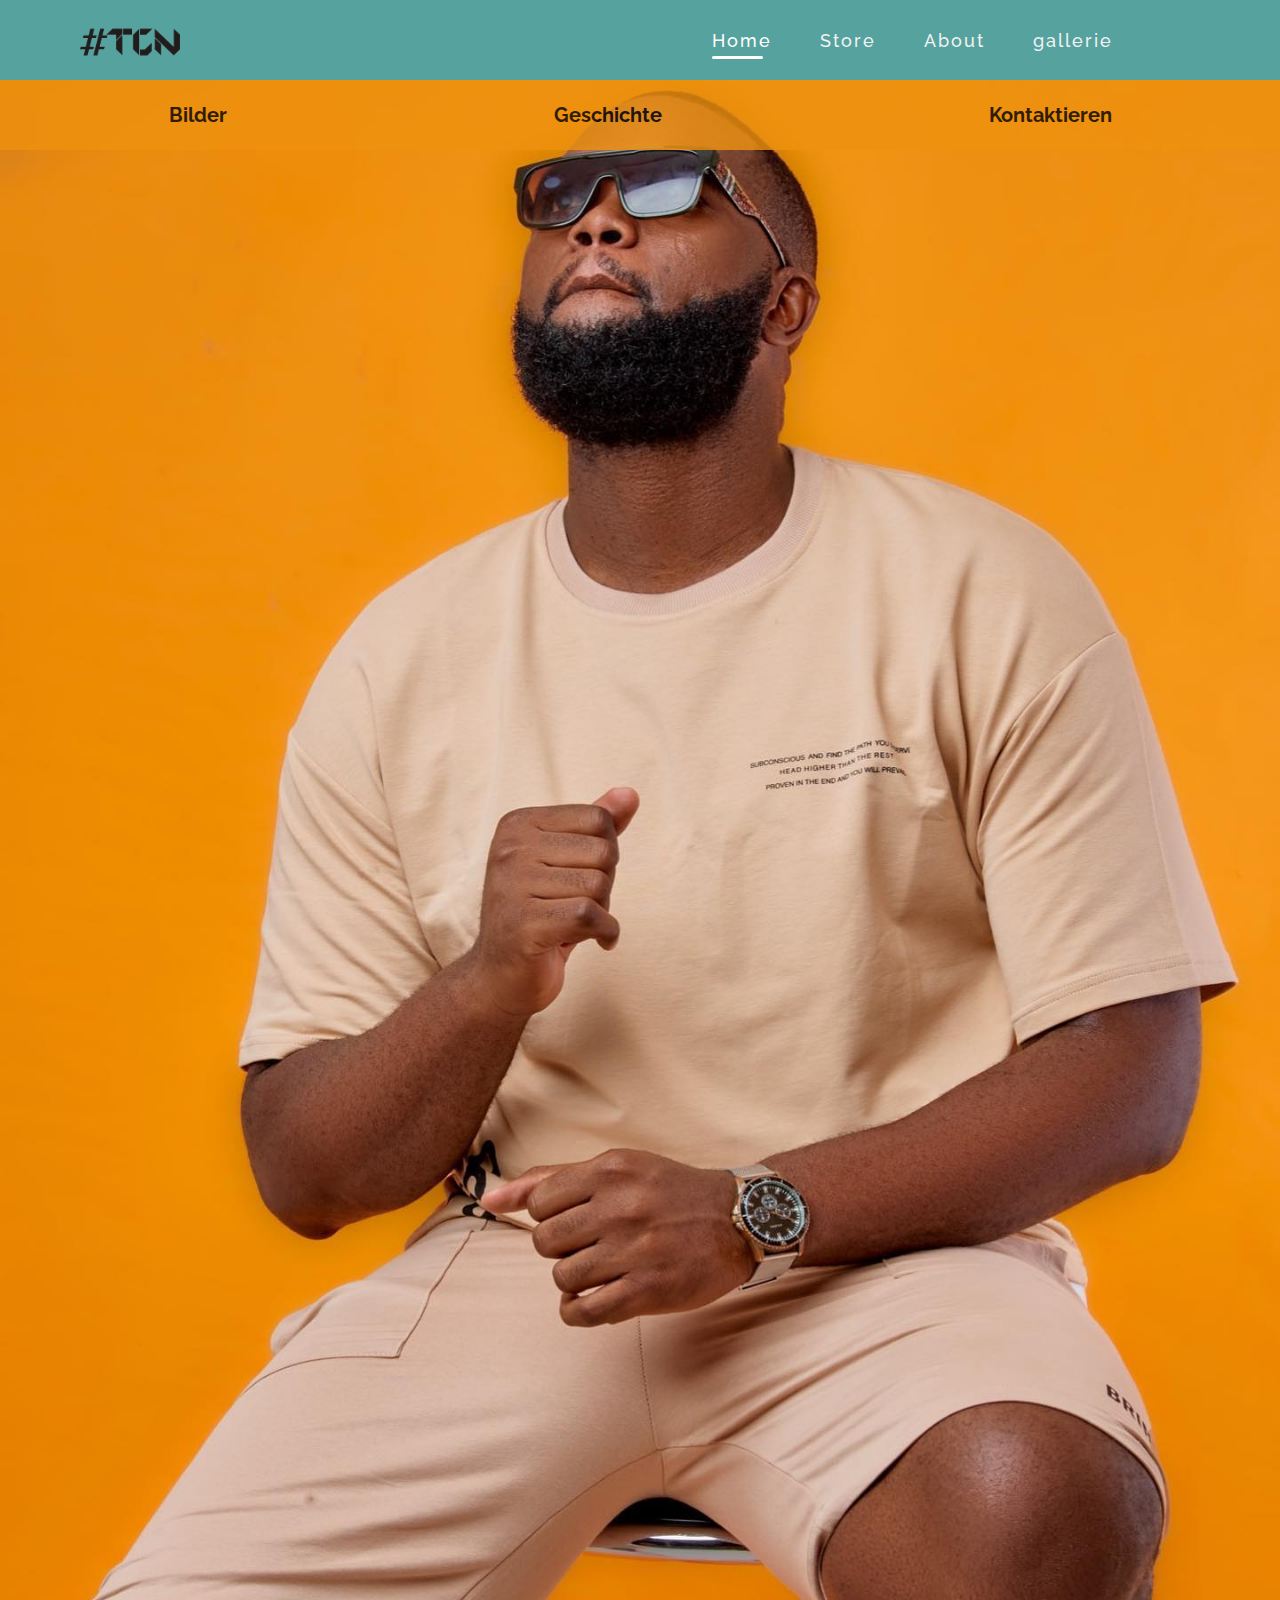
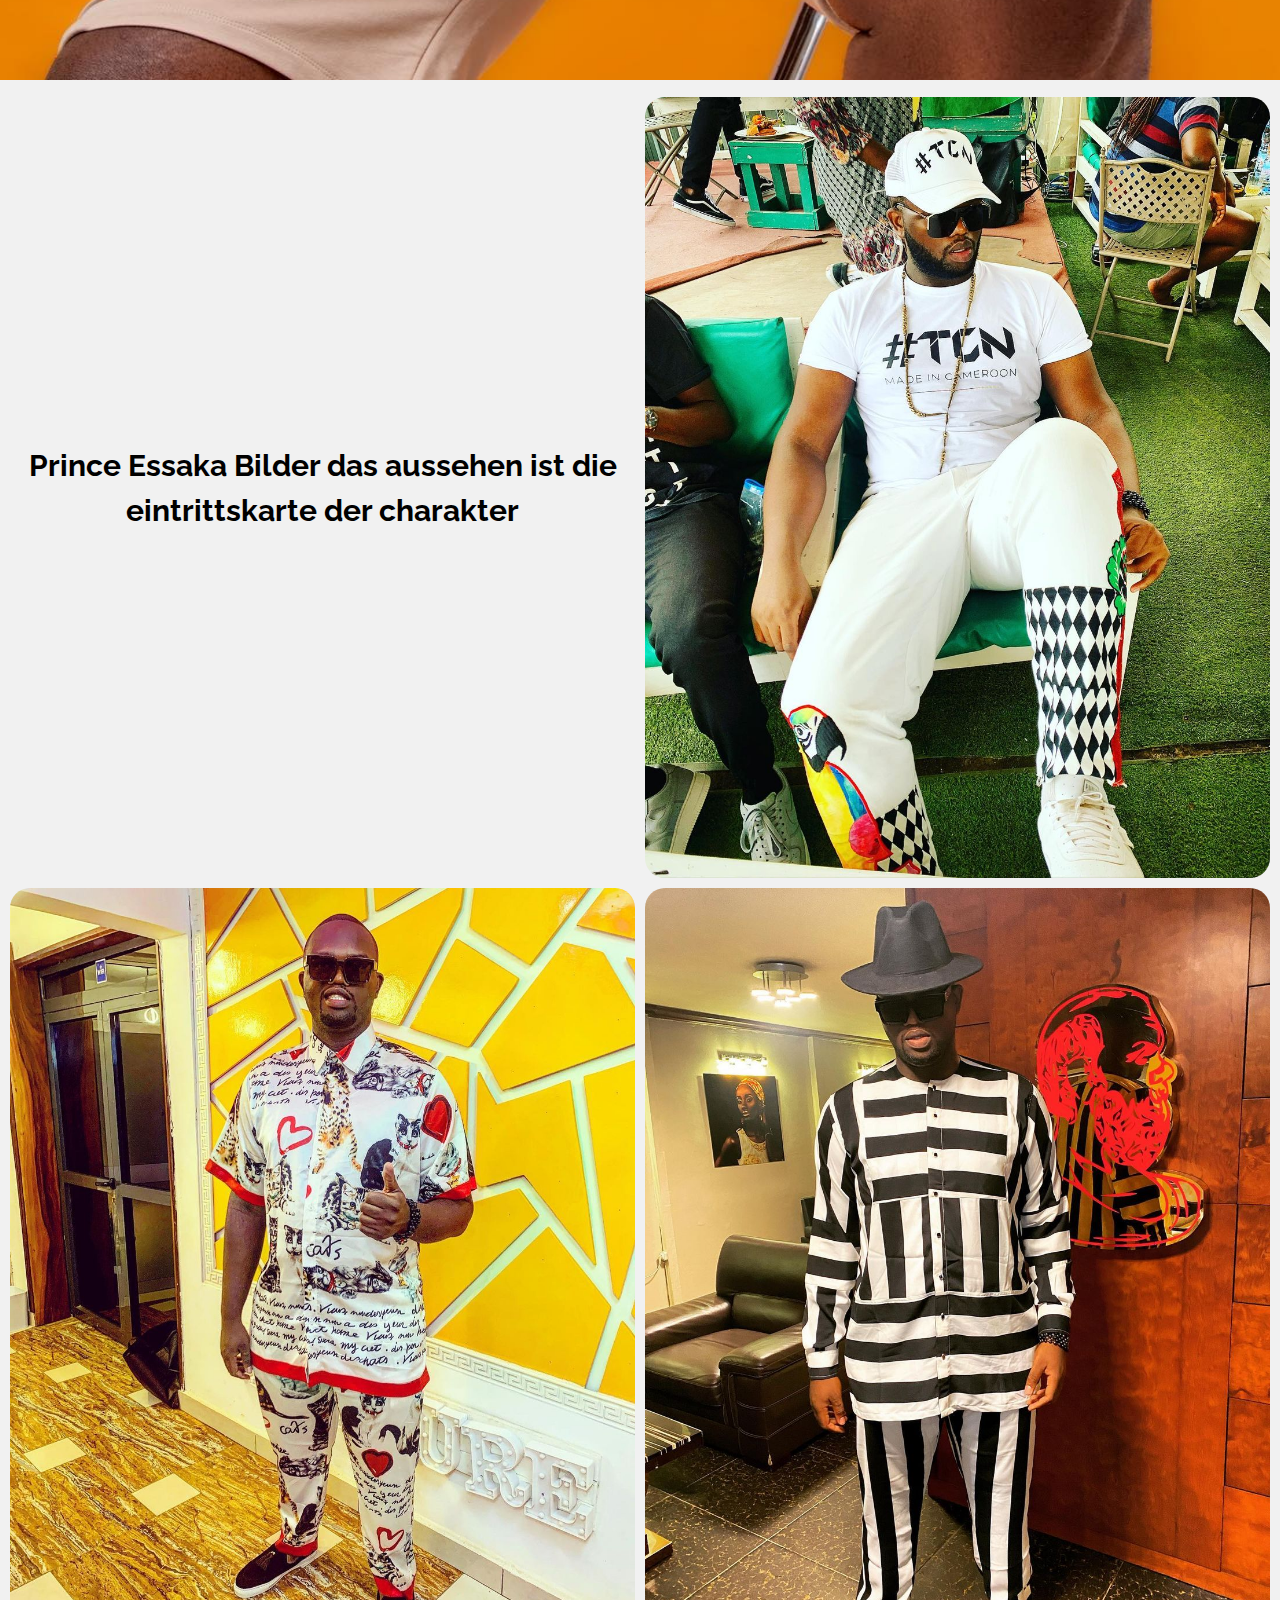
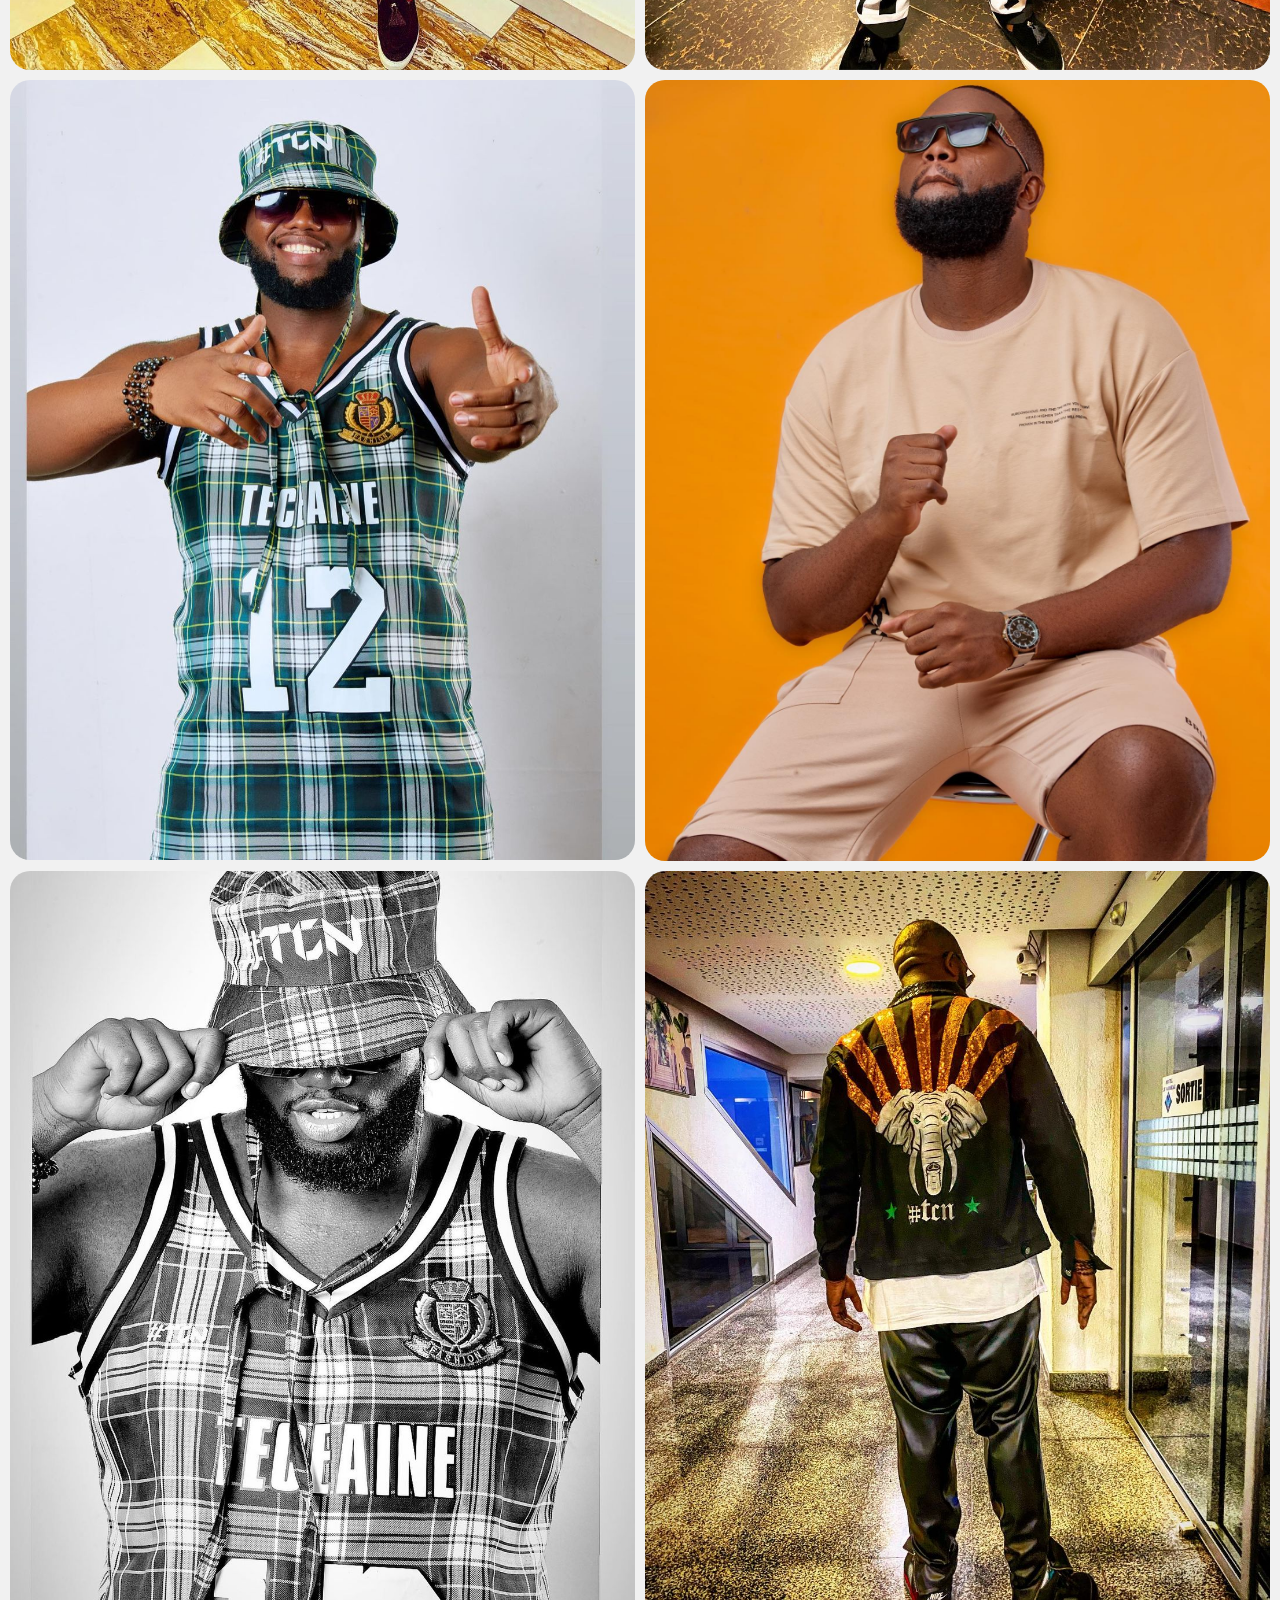
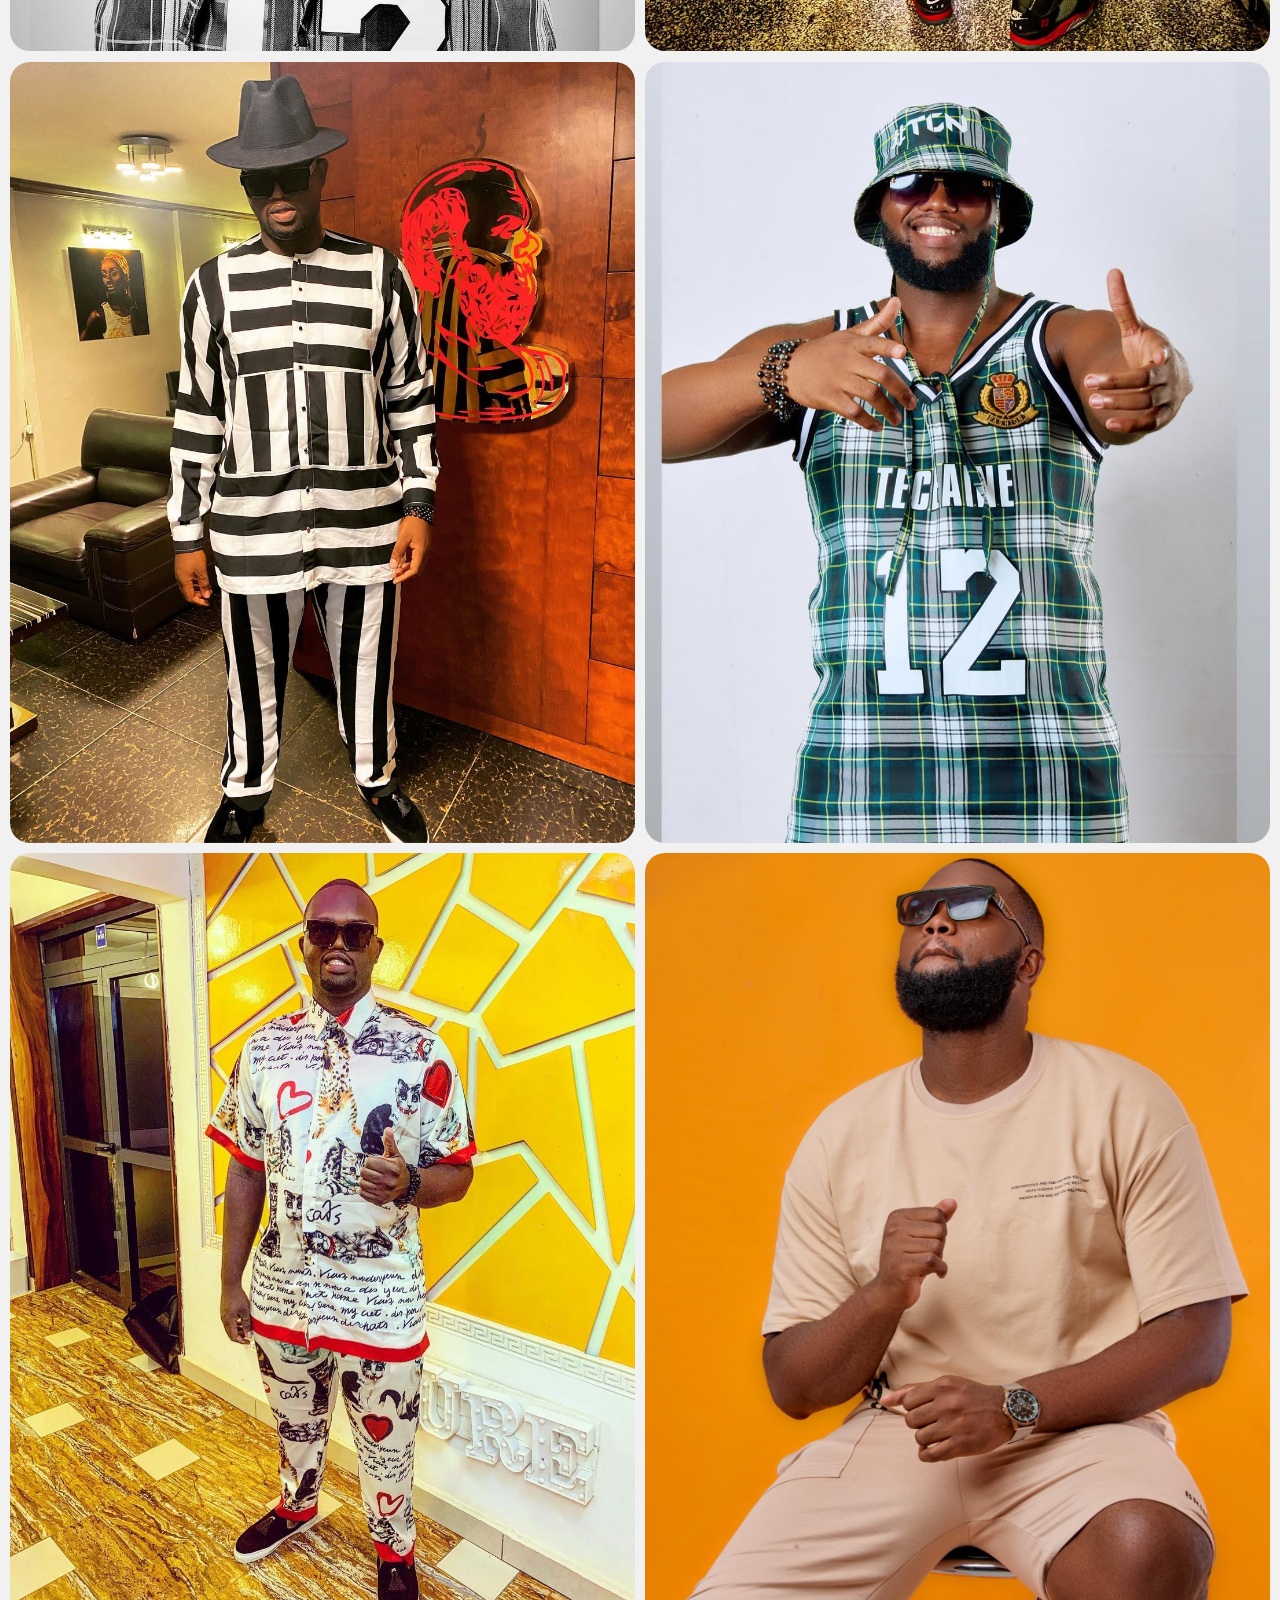
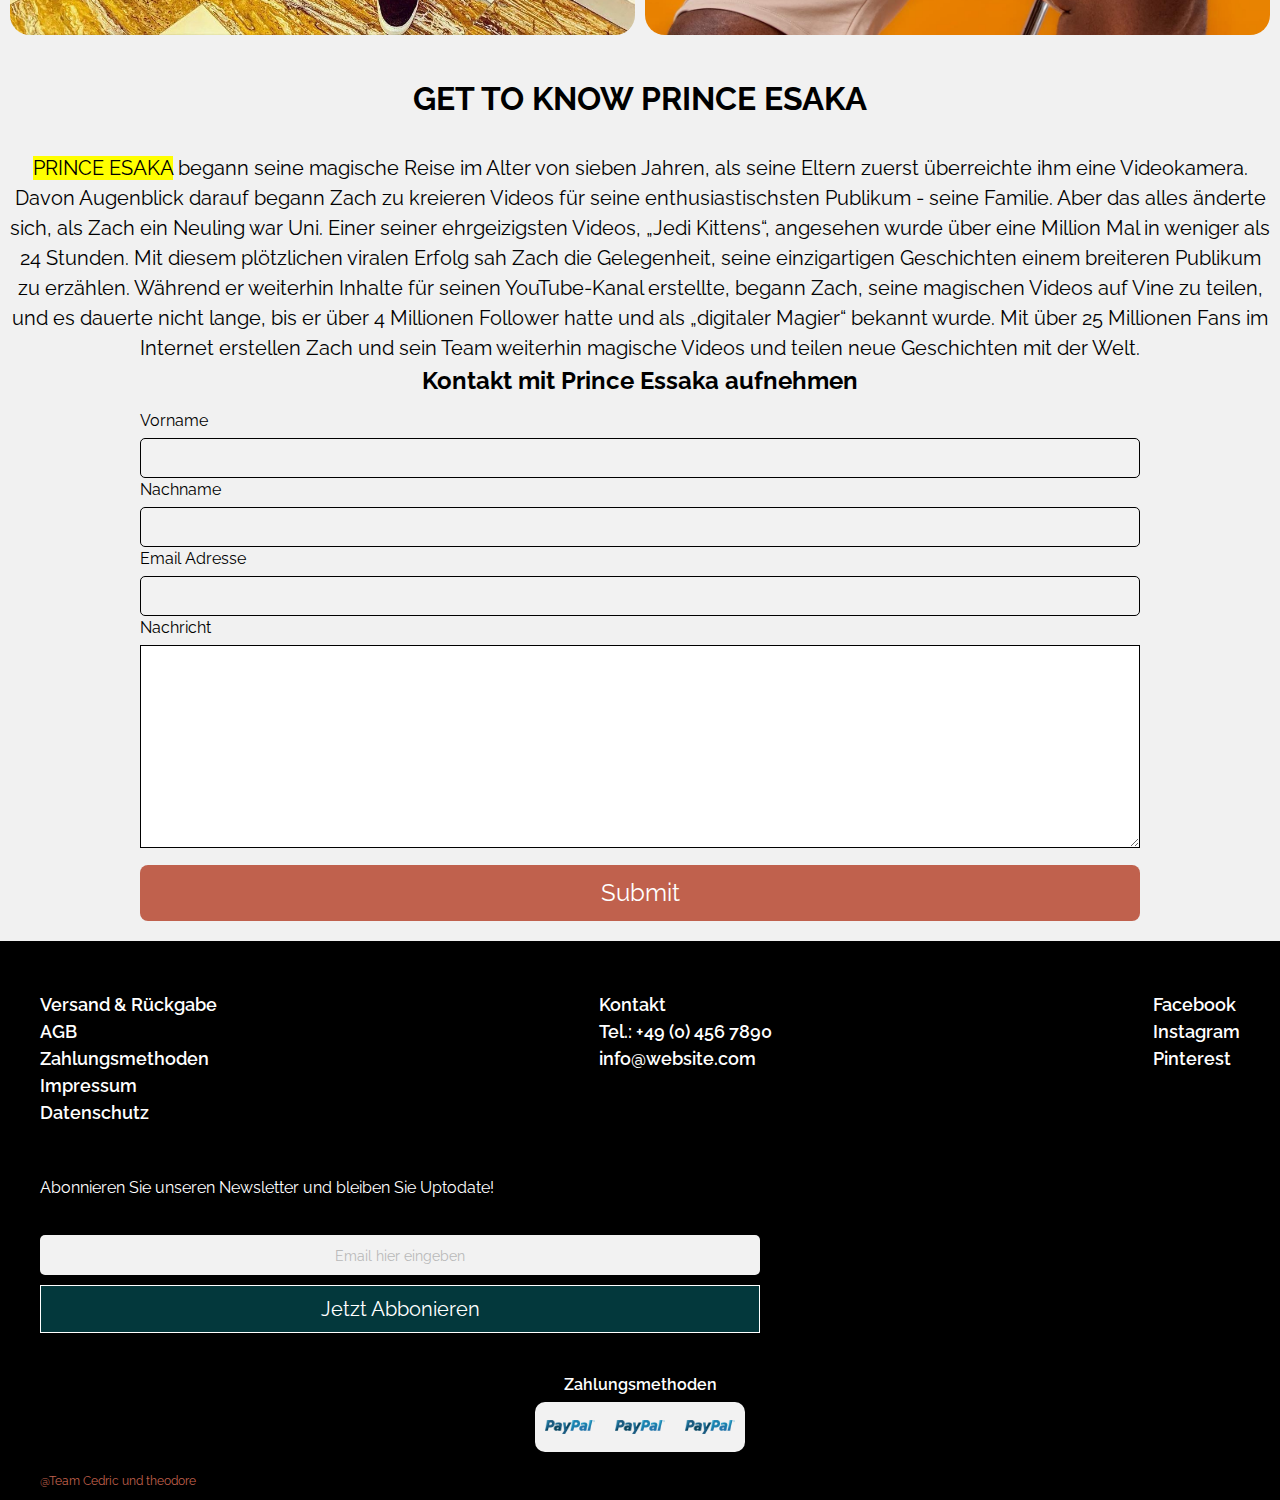
==== commit 21e822cf: "version modifier de About.html" ====
--- a/about.html
+++ b/about.html
@@ -1,18 +1,26 @@
 <!DOCTYPE html>
 <html lang="en">
-<head>
-    <meta charset="UTF-8">
-    <!-- FONT AWESOME -->
-    <link rel="stylesheet" href="https://cdnjs.cloudflare.com/ajax/libs/font-awesome/6.0.0-beta3/css/all.min.css" />
-    <link rel="stylesheet" href="style.css">
-    <meta http-equiv="X-UA-Compatible" content="IE=edge">
-    <meta name="viewport" content="width=device-width, initial-scale=1.0">
-    <title>About</title>
-</head>
+    <head>
+        <meta charset="UTF-8">
+        <!-- <meta http-equiv="X-UA-Compatible" content="IE=edge"> -->
+        <meta name="viewport" content="width=device-width, initial-scale=1.0">
+        <!-- FONT_AWESOME -->
+        <link rel="stylesheet" href="https://cdnjs.cloudflare.com/ajax/libs/font-awesome/6.0.0-beta3/css/all.min.css" />
+        <!-- CSS STYLES  -->
+        <link rel="stylesheet" href="style.css">
+        <!-- Icons für Zahlungsmöglichkeiten -->
+        <link rel="stylesheet" href="https://cdnjs.cloudflare.com/ajax/libs/font-awesome/4.4.0/css/font-awesome.min.css">
+            <!-- SEO optimierung -->
+        <title>Prince Esseka </title>
+        <meta name="description" content="Prince Essaka Kleidung und accessoire," />
+        <meta name="keywords" content="Kleidung, Mode, Accessoir, stil,hemd" />
+    </head>
 <body>
     <!-- NAVIGATION BAR -->
     <nav>
-        <div class="lindex.htmmedia/mediaplus/WhatsApp_Image_2022-06-20_at_17.20.54-removebg-preview.png" alt="">
+        <div class="logo">
+            <a href="index.html">
+                <img src="media/mediaplus/WhatsApp_Image_2022-06-20_at_17.20.54-removebg-preview.png" alt="">
             </a>
         </div>
         <input type="checkbox" id="checkboxClick">
@@ -21,7 +29,10 @@
         </label>
     <!-- NAV LINKS -->
         <ul>
-            <marshall/index.html">Home</a></liStore.html">Store</a></liabout.html">About</a></ligallerie.html">gallerie</a></li>
+            <li><a class="active" href="index.html">Home</a></li>
+            <li><a href="Store.html">Store</a></li>
+            <li><a href="about.html">About</a></li>
+            <li><a href="gallerie.html">gallerie</a></li>
         </ul>
     </nav>
     <div class="about-grid">
@@ -31,7 +42,7 @@
             <li><a href="#kontakt">Kontaktieren</a></li>
         </ul>
         <div class="item first">
-            <img src="/project/marshall/media/mediaplus/lui6.jpeg" alt="">
+            <img src="media/mediaplus/lui6.jpeg" alt="">
         </div>
         <div class="item bilder" id="bilder">
             <h2>Prince Essaka Bilder das aussehen ist die eintrittskarte der charakter</h2>
--- a/style.css
+++ b/style.css
@@ -393,7 +393,7 @@
     flex-direction: row;
 }
 footer .zahlungen .icons:first-child{
-    background: url(/project/marshall/media/Icons_Zahlunng/paypal.png);
+    background: url(media/Icons_Zahlunng/paypal.png);
     height: 50px;
     width: 50px;
     background-size: cover;
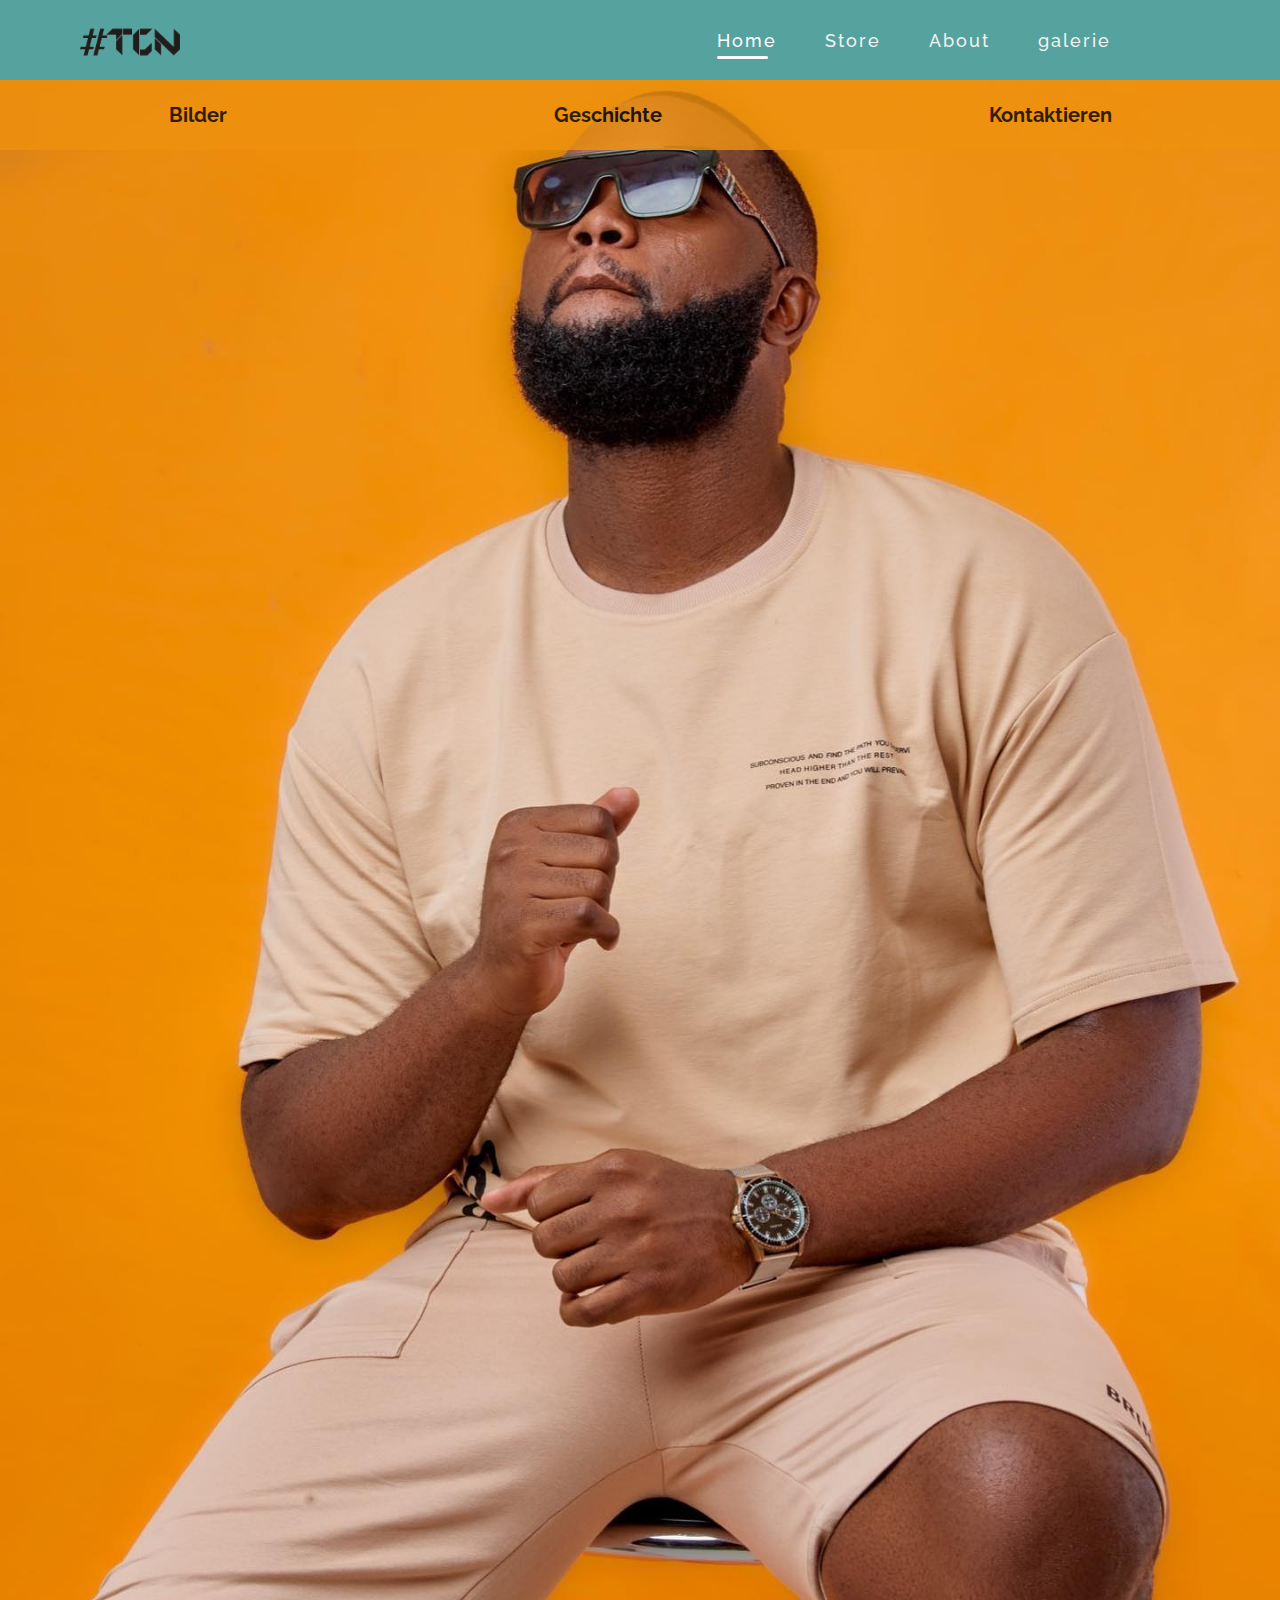
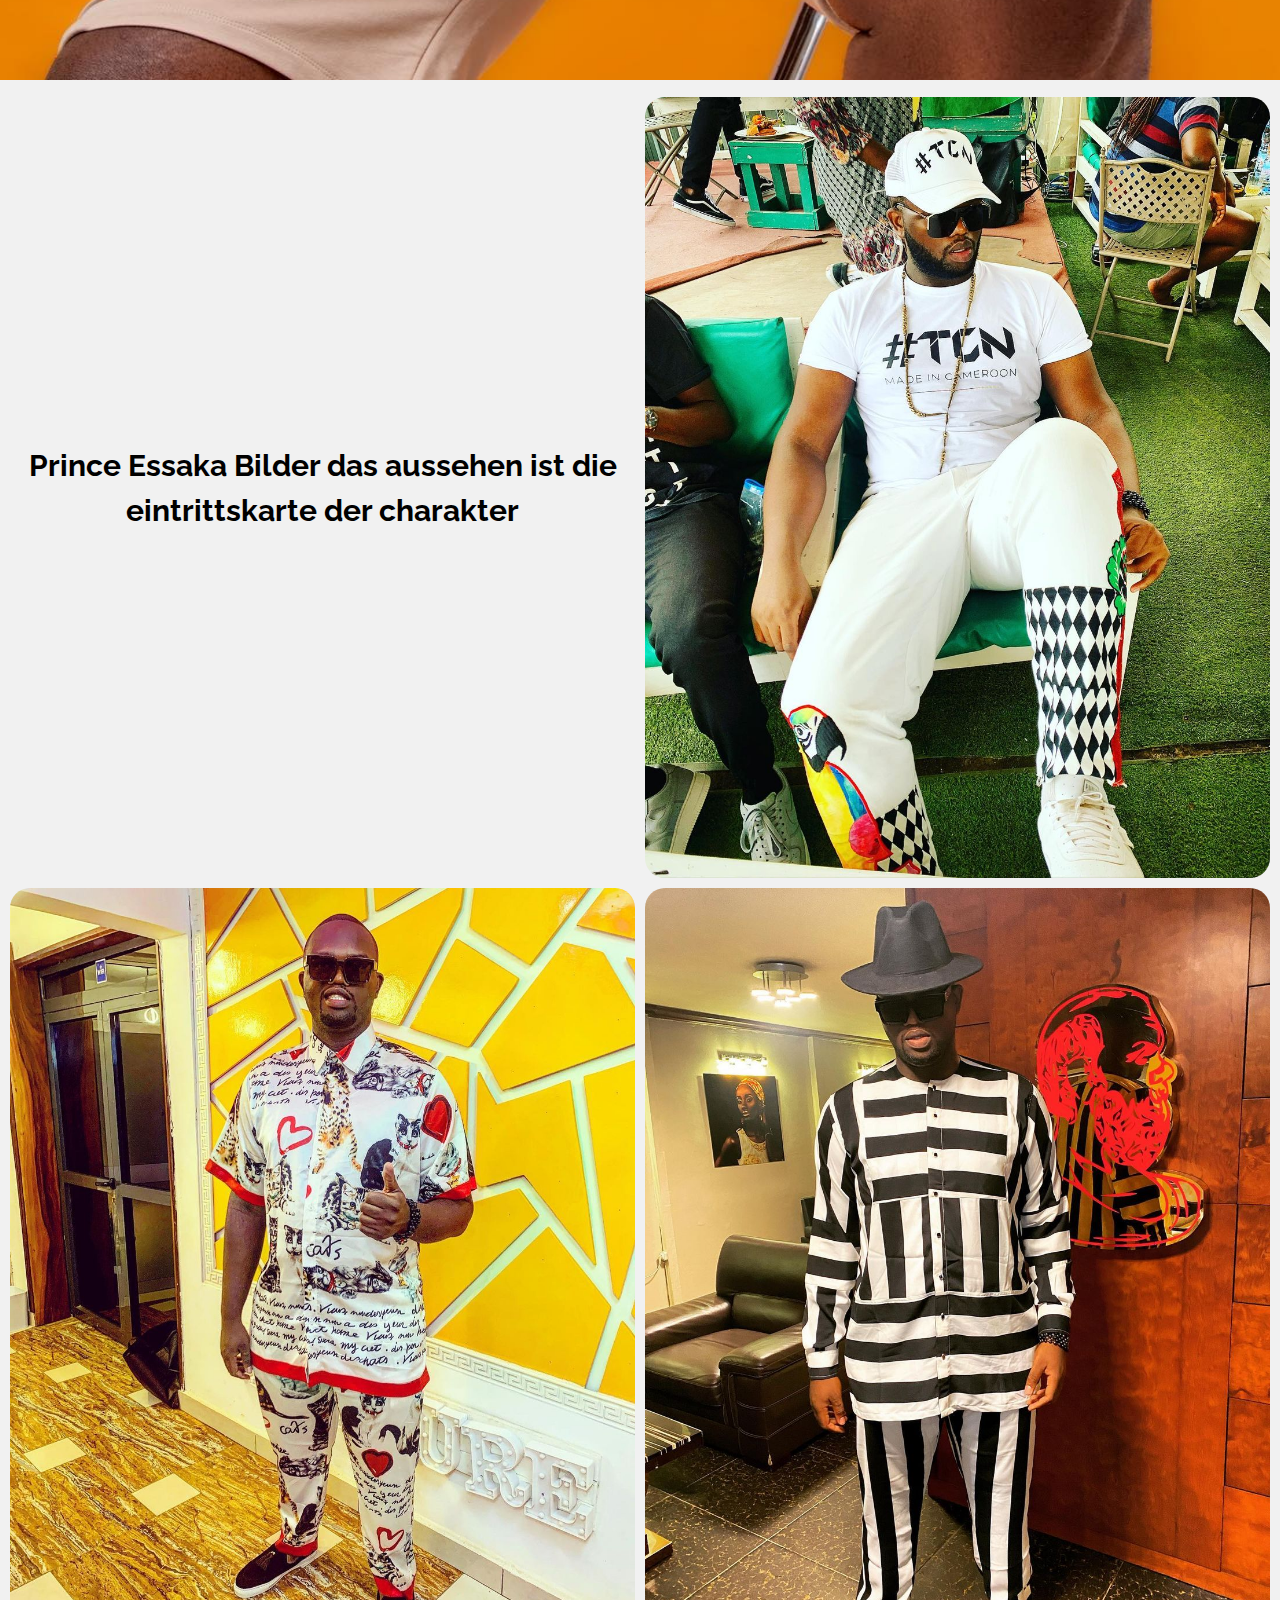
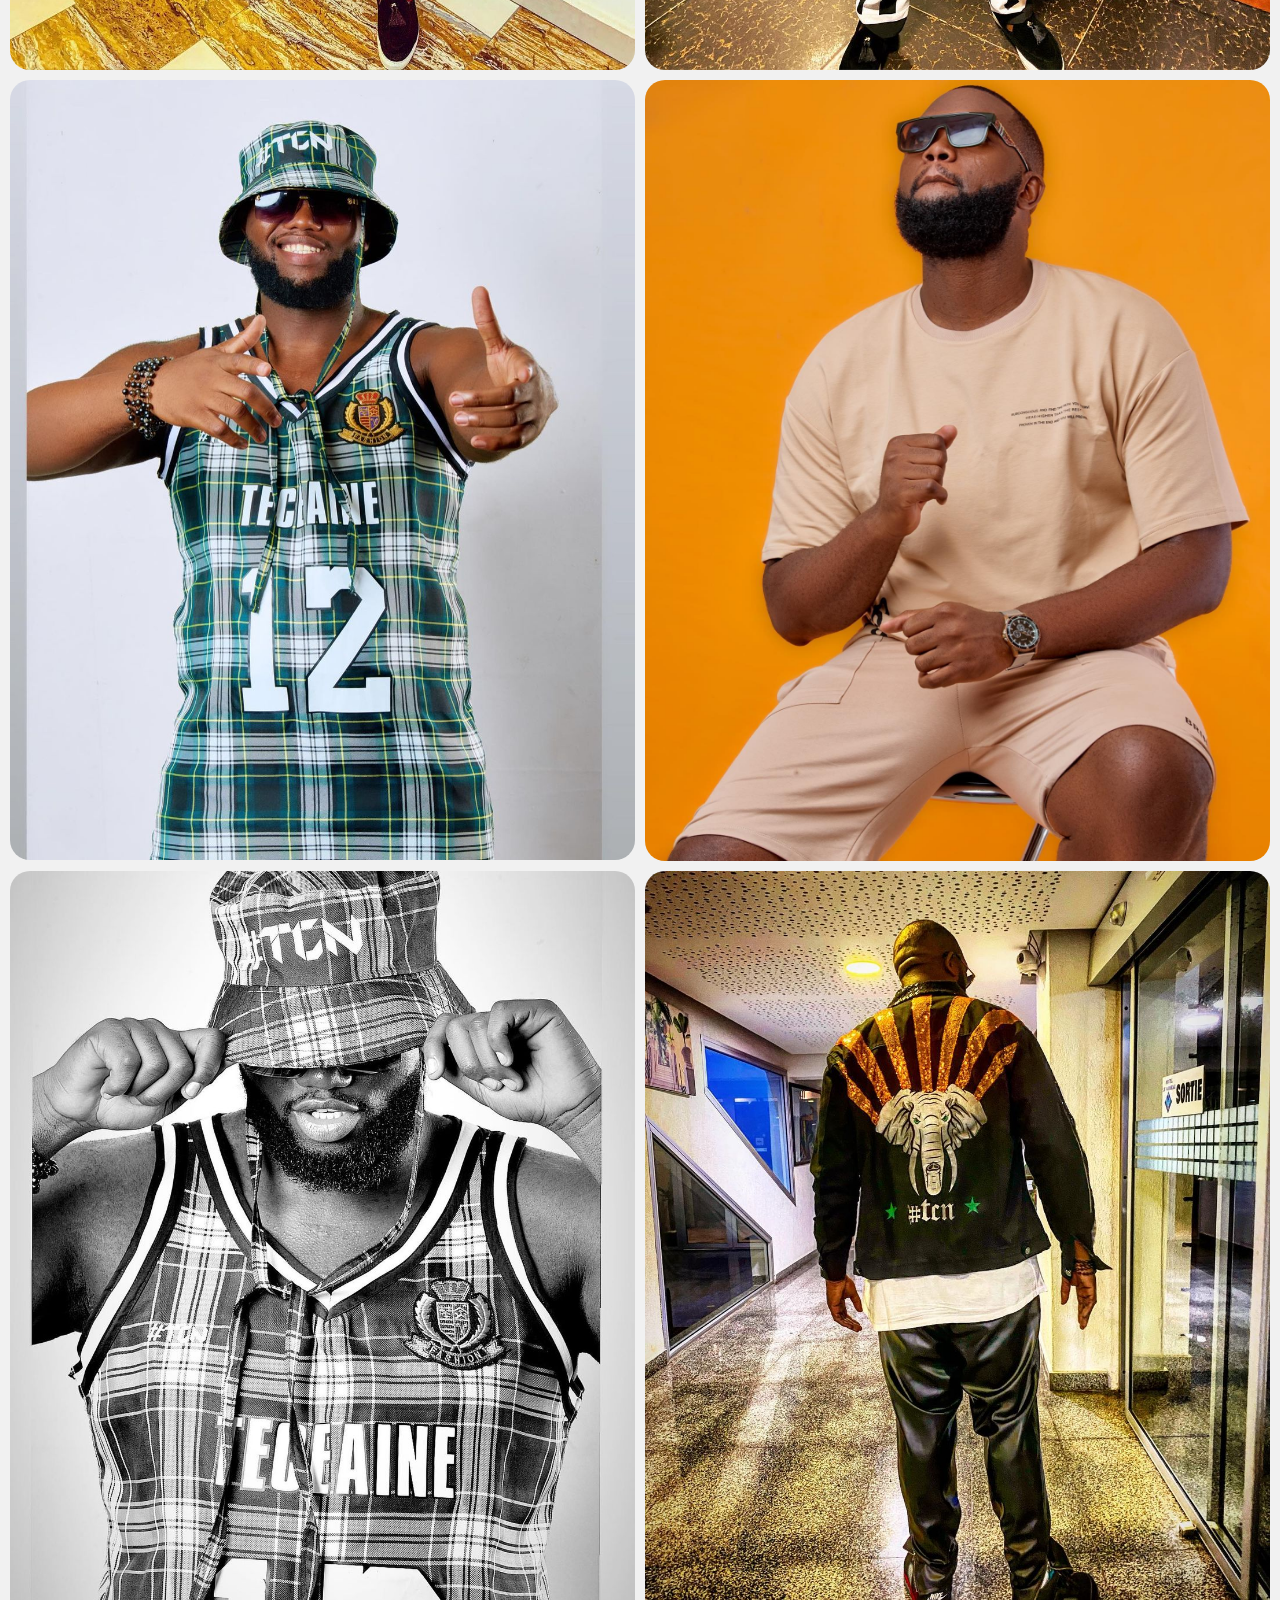
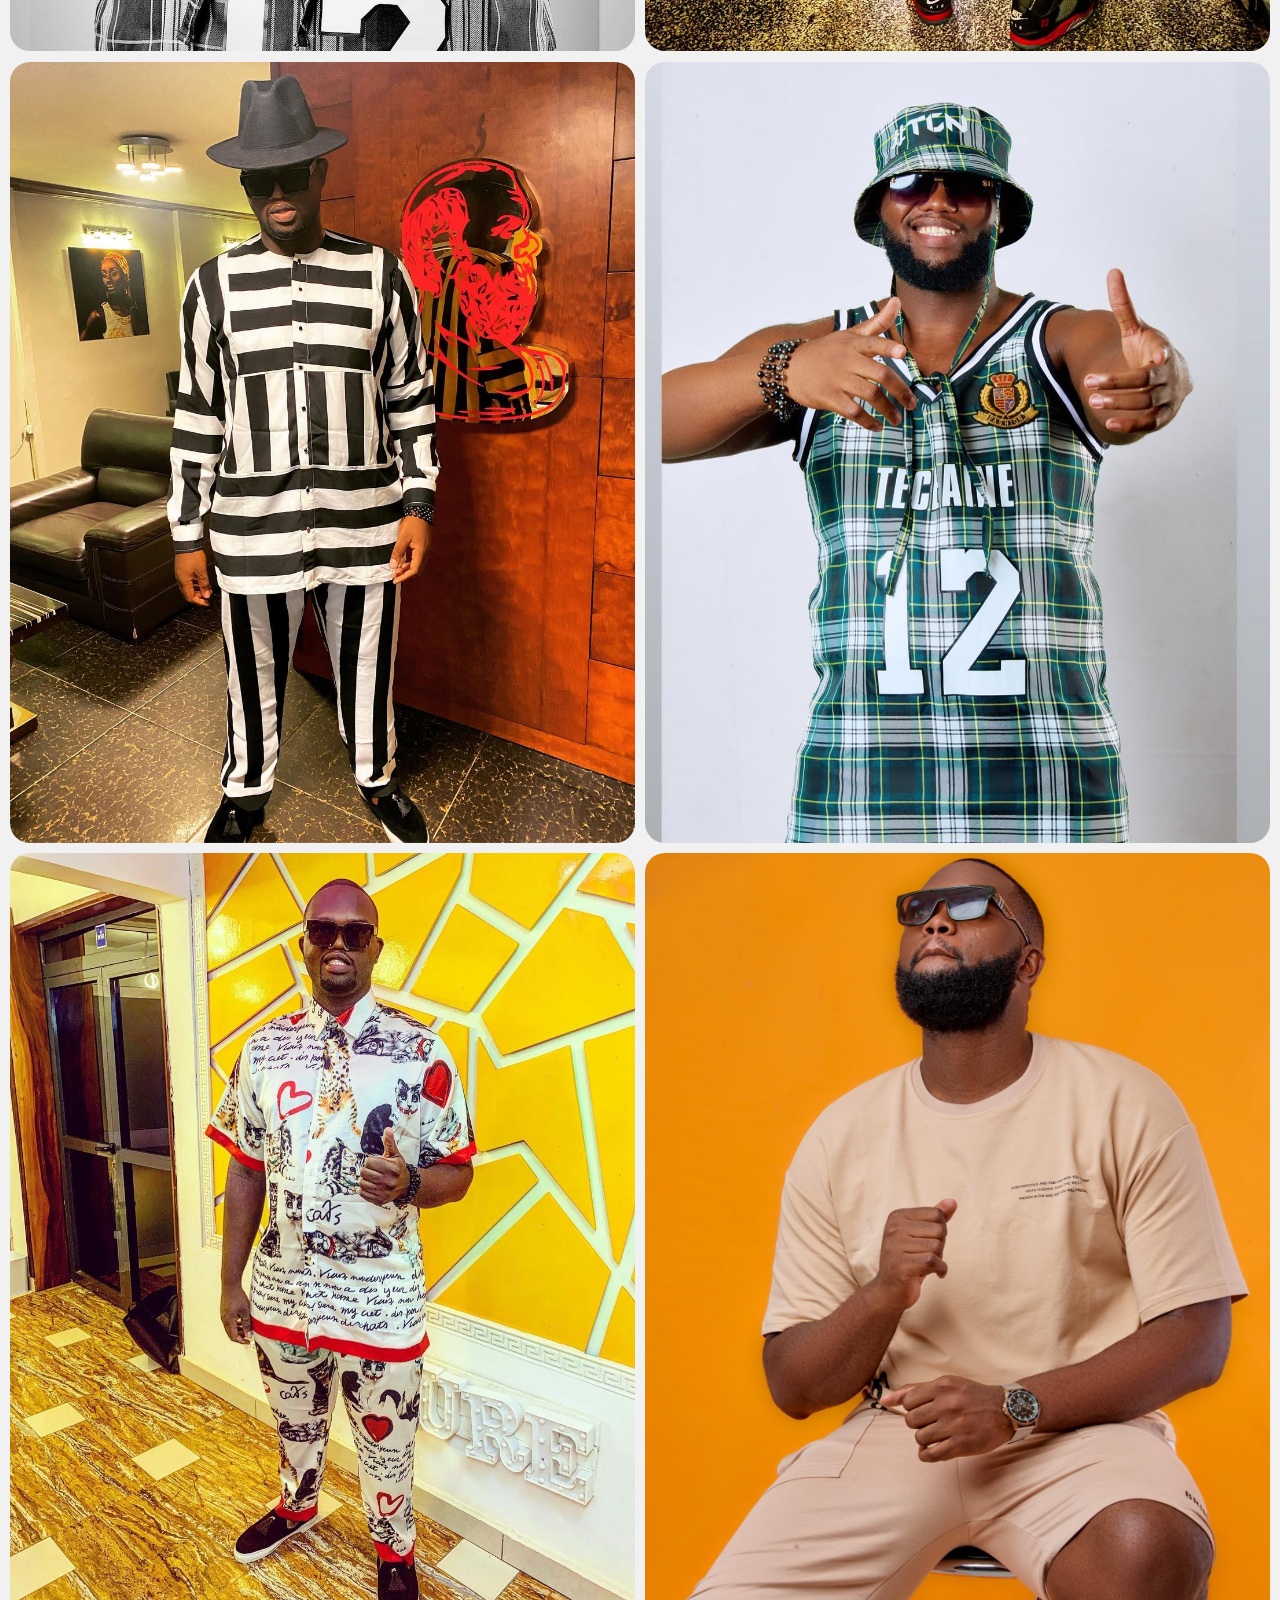
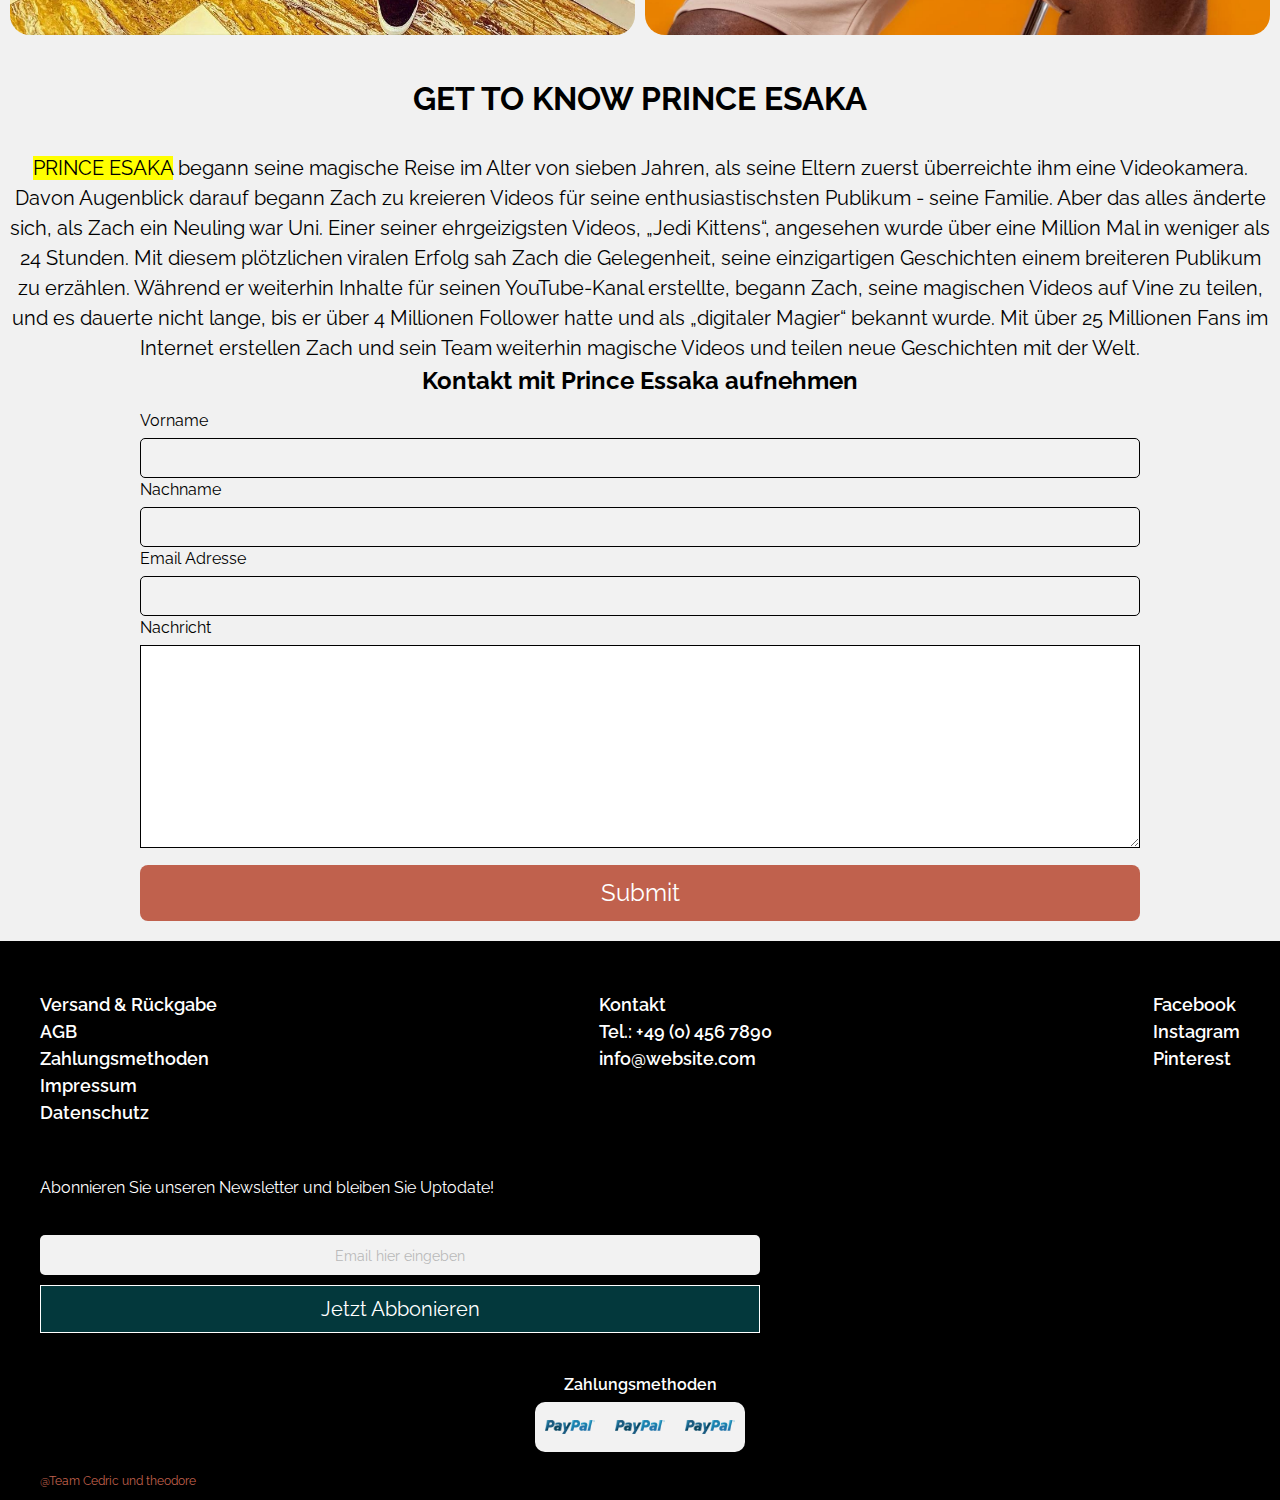
==== commit 03c4bd83: "modiffication du titre galerie" ====
--- a/about.html
+++ b/about.html
@@ -32,7 +32,7 @@
             <li><a class="active" href="index.html">Home</a></li>
             <li><a href="Store.html">Store</a></li>
             <li><a href="about.html">About</a></li>
-            <li><a href="gallerie.html">gallerie</a></li>
+            <li><a href="gallerie.html">galerie</a></li>
         </ul>
     </nav>
     <div class="about-grid">
